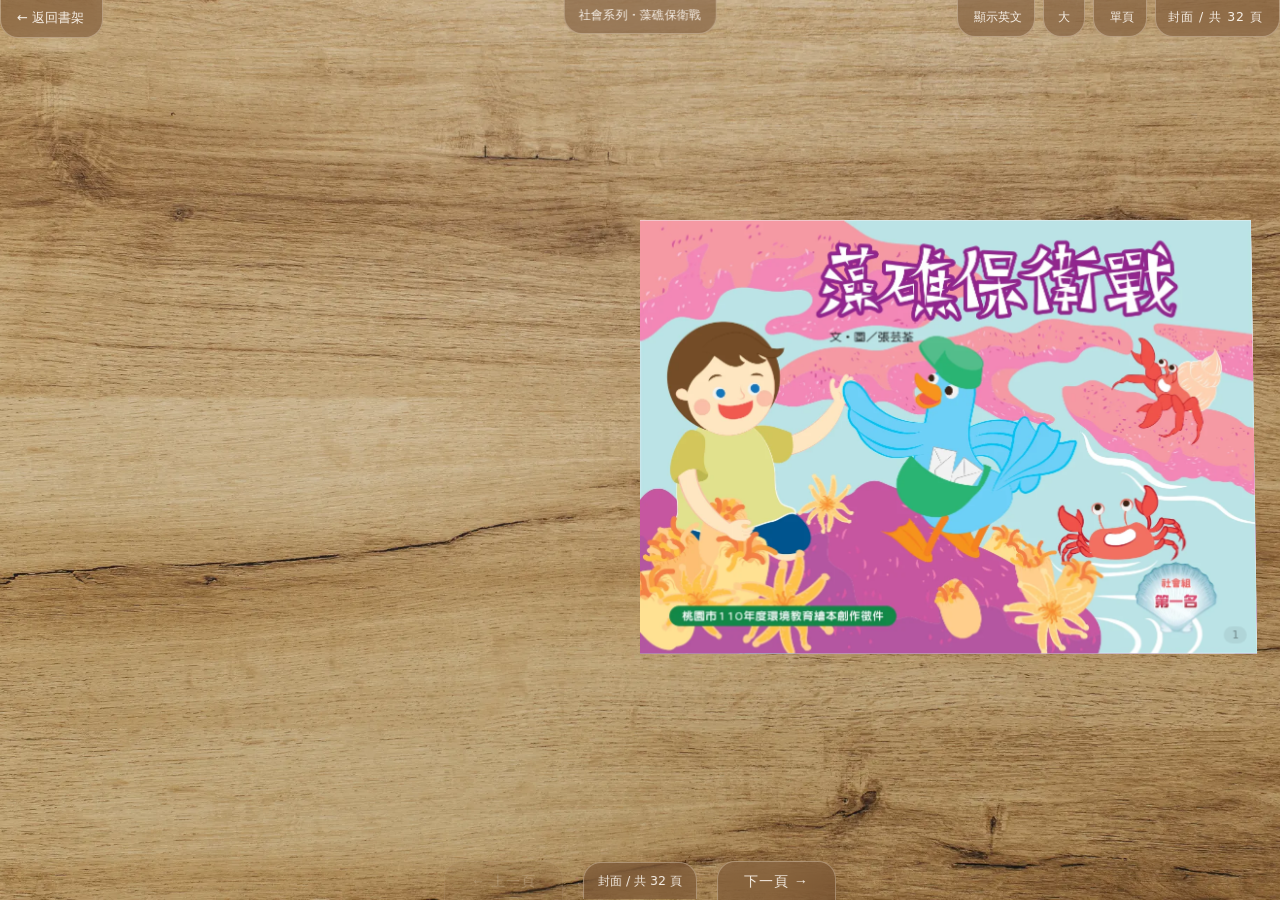
==== viewer.html @ c66f9f8e "Fix initial book cover stacking" ====
<!DOCTYPE html>
<html lang="zh-TW">
<head>
    <meta charset="UTF-8">
    <meta name="viewport" content="width=device-width, initial-scale=1.0">
    <title>電子繪本閱讀器</title>
    <style>
        * { margin: 0; padding: 0; box-sizing: border-box; }

        :root {
            --coffee-glass: rgba(112, 74, 45, 0.5);
            --coffee-glass-hover: rgba(112, 74, 45, 0.72);
            --coffee-glass-border: rgba(255, 244, 226, 0.34);
            --coffee-glass-text: rgba(255, 250, 243, 0.92);
        }

        body {
            background: url('bg_optimized.webp') center/cover fixed;
            min-height: 100vh;
            display: flex;
            flex-direction: column;
            align-items: center;
            justify-content: center;
            font-family: system-ui, -apple-system, BlinkMacSystemFont, 'Segoe UI', sans-serif;
            overflow: hidden;
            user-select: none;
        }

        /* ── Floating reader controls ── */
        #top-bar {
            position: fixed;
            top: 0; left: 0; right: 0;
            height: 0;
            z-index: 500;
            pointer-events: none;
        }
        #top-bar a {
            color: var(--coffee-glass-text);
            text-decoration: none;
            font-size: 0.82rem;
            display: flex; align-items: center; gap: 6px;
            position: absolute; top: 0; left: 0;
            padding: 9px 18px 10px 16px;
            border-radius: 0 0 18px 18px;
            border: 1px solid var(--coffee-glass-border); border-top: 0;
            background: var(--coffee-glass);
            backdrop-filter: blur(10px);
            transition: all 0.22s ease;
            pointer-events: auto;
        }
        #top-bar a:hover { background: var(--coffee-glass-hover); color: white; }
        #book-title {
            position: absolute; top: 0; left: 50%; transform: translateX(-50%);
            color: var(--coffee-glass-text); font-size: 0.78rem; letter-spacing: 0.02em;
            padding: 7px 14px 9px; border-radius: 0 0 18px 18px;
            border: 1px solid var(--coffee-glass-border); border-top: 0;
            background: var(--coffee-glass);
            backdrop-filter: blur(10px);
        }
        #page-indicator {
            color: var(--coffee-glass-text); font-size: 0.78rem; letter-spacing: 1px;
            min-width: 110px; text-align: center; padding: 9px 16px 10px 12px;
            border: 1px solid var(--coffee-glass-border); border-top: 0;
            border-radius: 0 0 18px 18px; background: var(--coffee-glass); backdrop-filter: blur(10px);
        }
        #reader-actions {
            position: absolute; top: 0; right: 0; display: flex; align-items: flex-start;
            gap: 8px; min-width: 110px; justify-content: flex-end; pointer-events: auto;
        }
        .top-action {
            display: none;
            color: var(--coffee-glass-text);
            background: var(--coffee-glass);
            border: 1px solid var(--coffee-glass-border); border-top: 0;
            border-radius: 0 0 18px 18px;
            padding: 9px 12px 10px 16px;
            font: inherit;
            font-size: 0.78rem;
            cursor: pointer;
            backdrop-filter: blur(10px);
            transition: background 0.2s ease, color 0.2s ease;
        }
        .top-action:hover { background: var(--coffee-glass-hover); color: white; }
        #reading-mode-toggle { display: inline-flex; align-items: center; gap: 5px; }
        #english-size-toggle { display: inline-block; min-width: 42px; text-align: center; padding: 9px 12px 10px; }
        #reading-mode-toggle:focus-visible, .top-action:focus-visible, .ctrl-btn:focus-visible { outline: 3px solid #fff; outline-offset: 2px; }

        /* ── Scene ── */
        #scene {
            position: fixed;
            top: 40px; bottom: 0;
            left: 0; right: 0;
            display: flex;
            align-items: center;
            justify-content: center;
            perspective: 3000px;
            perspective-origin: 50% 50%;
            touch-action: none;
        }
        /* Keep the book out of the reading layer, with only its transparent edge touching. */
        @media (min-width: 641px) {
            body.translation-side #scene { right: calc(min(420px, 42vw) - 72px); }
        }
        body.translation-bottom #scene { bottom: calc(min(40vh, 340px) + 72px); }

        /*
         * #book = the full spread container (2 × page width)
         * transform-style so children 3D-flip in correct context
         */
        #book {
            position: relative;
            transform-style: preserve-3d;
            /* slight tilt for depth feel */
            transform: rotateX(4deg);
            touch-action: none;
        }
        body.focus-mode #book { transform: rotateX(0deg); }
        body.focus-mode #scene { perspective: none; }
        body.focus-mode .face.back { display: none; }

        /*
         * Each .leaf sits on the RIGHT half of the book.
         * transform-origin: left center  →  spins around the spine.
         */
        .leaf {
            position: absolute;
            top: 0;
            transform-style: preserve-3d;
            transform-origin: left center;
            cursor: grab;
            will-change: transform;
        }
        .leaf:active { cursor: grabbing; }

        .face {
            position: absolute;
            top: 0; left: 0;
            width: 100%; height: 100%;
            backface-visibility: hidden;
            -webkit-backface-visibility: hidden;
            overflow: hidden;
            background: #fff;
        }
        .face.front { transform: rotateY(0deg); }
        .face.back  { transform: rotateY(180deg); }

        .face img {
            position: absolute;
            inset: 0;
            width: auto; height: auto;
            max-width: 100%; max-height: 100%;
            object-fit: contain;   /* show the full scan without changing its aspect ratio */
            object-position: center;
            display: block;
            pointer-events: none;
            background: #fff;
            margin: auto;
        }

        .page-english-box {
            position: absolute;
            z-index: 3;
            box-sizing: border-box;
            display: none;
            align-items: center;
            justify-content: center;
            overflow: auto;
            padding: clamp(6px, min(1vw, 1.2vh), 12px);
            border: 1px solid rgba(255, 244, 226, 0.24);
            border-radius: 10px;
            background: rgba(112, 74, 45, 0.5);
            color: #fffaf3;
            font-size: calc(clamp(12px, 1.12vw, 20px) * var(--english-text-scale, 1));
            line-height: 1.48;
            white-space: pre-line;
            overflow-wrap: anywhere;
            text-shadow: 0 1px 2px rgba(0,0,0,.35);
            scrollbar-width: thin;
            scrollbar-color: rgba(255,250,243,.35) transparent;
            pointer-events: auto;
        }
        body.page-english-open .page-english-box { display: flex; }
        body.legacy-translation-view .page-english-box { display: none !important; }
        .page-english-box::-webkit-scrollbar { width: 5px; }
        .page-english-box::-webkit-scrollbar-thumb { background: rgba(255,250,243,.3); border-radius: 8px; }
        body.strip-preview {
            --strip-preview-height: 0px;
            --strip-preview-bottom: 56px;
            --strip-preview-gap: 12px;
        }
        body.strip-preview #scene {
            top: var(--strip-preview-scene-top, 40px);
            bottom: var(--strip-preview-scene-bottom, calc(var(--strip-preview-height) + var(--strip-preview-bottom) + var(--strip-preview-gap)));
        }
        .page-english-strips {
            position: fixed;
            z-index: 450;
            left: 50%;
            bottom: var(--strip-preview-bottom, 56px);
            transform: translateX(-50%);
            width: min(90vw, 1224px);
            display: grid;
            grid-template-columns: minmax(0, 1fr) minmax(0, 1fr);
            gap: 10px;
            pointer-events: none;
            transform-origin: top center;
        }
        body.focus-mode .page-english-strips {
            width: min(90vw, 900px);
            grid-template-columns: minmax(0, 1fr);
        }
        body.focus-mode .page-english-strip {
            max-height: min(38vh, 360px);
            font-size: calc(clamp(17px, 1.45vw, 23px) * var(--english-text-scale, 1));
            line-height: 1.5;
        }
        .page-english-strip {
            position: relative;
            display: flex;
            align-items: flex-start;
            justify-content: flex-start;
            min-width: 0;
            box-sizing: border-box;
            max-height: min(32vh, 280px);
            padding: 10px 16px;
            border: 1px solid rgba(255, 244, 226, 0.24);
            border-radius: 14px;
            background: var(--coffee-glass);
            color: #fffaf3;
            font-size: calc(clamp(16px, 1.25vw, 20px) * var(--english-text-scale, 1));
            line-height: 1.42;
            text-align: left !important;
            justify-self: stretch;
            overflow-y: auto;
            /* The fixed strip container is pointer-transparent so the book
               remains interactive; opt the scrollable card back into hit testing. */
            pointer-events: auto;
            overflow-wrap: anywhere;
            text-shadow: 0 1px 2px rgba(0,0,0,.35);
            white-space: normal;
            scrollbar-width: thin;
            scrollbar-color: rgba(255,250,243,.32) transparent;
        }
        .page-english-strip-text {
            display: block;
            width: 100%;
            min-width: 0;
            text-align: left !important;
            text-align-last: left !important;
            white-space: normal;
        }
        .page-english-strip-text p {
            margin: 0;
            line-height: inherit;
            white-space: pre-line;
        }
        .page-english-strip-text .empty-paragraph {
            height: .71em;
            margin: 0;
            padding: 0;
            line-height: 0;
        }
        .page-english-strip.is-scrollable { padding-bottom: 34px; }
        .page-english-strip.is-scrollable::before {
            content: '';
            position: absolute;
            z-index: 1;
            left: 0;
            right: 0;
            bottom: 0;
            height: 42px;
            background: linear-gradient(to bottom, rgba(112,74,45,0), rgba(112,74,45,.86));
            pointer-events: none;
        }
        .page-english-strip.is-scrollable::after {
            content: '↓ Scroll';
            position: absolute;
            z-index: 2;
            right: 8px;
            bottom: 5px;
            padding: 2px 8px;
            border: 1px solid rgba(255,244,226,.2);
            border-radius: 999px;
            background: rgba(76,49,31,.74);
            color: rgba(255,250,243,.88);
            font-size: 11px;
            line-height: 1.35;
            letter-spacing: .02em;
            text-shadow: 0 1px 2px rgba(0,0,0,.4);
            pointer-events: none;
        }
        .page-english-strip::-webkit-scrollbar { width: 5px; }
        .page-english-strip::-webkit-scrollbar-thumb { background: rgba(255,250,243,.28); border-radius: 8px; }
        body:not(.strip-preview) .page-english-strips { display: none; }
        body.strip-preview:not(.page-english-open) .page-english-strips { display: none; }
        body.strip-page-open #hint { display: none; }
        body.strip-page-open .page-english-box { display: none !important; }
        body.strip-preview:not(.legacy-translation-view) .page-english-box { display: none !important; }
        body.strip-preview.strip-page-open .page-english-strips { top: var(--strip-preview-strip-top, auto); bottom: auto; }
        @media (max-width: 640px) {
            .page-english-box { padding: 8px; font-size: clamp(11px, 3.2vw, 16px); }
            body.strip-preview {
                --strip-preview-bottom: 54px;
                --strip-preview-gap: 12px;
            }
            body.strip-preview #controls { bottom: 20px; }
            body.strip-preview.strip-page-open .page-english-strips {
                transform: translateX(-50%) scale(var(--strip-preview-scale, 1));
            }
            .page-english-strips { width: 96vw; gap: 6px; }
            .page-english-strip { max-height: min(36vh, 300px); padding: 9px 10px; font-size: clamp(14px, 4vw, 16px); line-height: 1.38; }
            .page-english-strip-text .empty-paragraph { height: .69em; }
            .page-english-strip.is-scrollable { padding-bottom: 34px; }
            .page-english-strip.is-scrollable::after { right: 6px; bottom: 4px; }
        }

        /* Subtle spine-edge shadow only — no overlay gradients */
        .face.front::after,
        .face.back::after {
            content: '';
            position: absolute;
            top: 0; bottom: 0;
            width: 18px;
            pointer-events: none;
            opacity: 0;   /* hidden; only shown during flip via JS */
            transition: opacity 0.3s;
        }
        .face.front::after { left: 0;  background: linear-gradient(to right, rgba(0,0,0,0.18), transparent); }
        .face.back::after  { right: 0; background: linear-gradient(to left,  rgba(0,0,0,0.18), transparent); }

        /* Page number badge */
        .page-num {
            position: absolute;
            bottom: 10px;
            font-size: 0.7rem;
            color: rgba(0,0,0,0.35);
            font-family: monospace;
            padding: 2px 8px;
            border-radius: 20px;
            background: rgba(0,0,0,0.06);
            pointer-events: none;
        }
        .face.front .page-num { right: 10px; }
        .face.back  .page-num { left:  10px; }

        /* Left-side static background (already-flipped pages rest here) */
        /* No static left-bg needed anymore to avoid "page zero" glitch */

        /* ── Bottom Controls ── */
        #controls {
            position: fixed;
            bottom: 0; left: 50%; transform: translateX(-50%);
            height: auto;
            display: flex; align-items: center; justify-content: center; gap: 20px;
            z-index: 500;
        }
        .ctrl-btn {
            background: var(--coffee-glass);
            backdrop-filter: blur(10px);
            border: 1px solid var(--coffee-glass-border);
            color: var(--coffee-glass-text);
            padding: 10px 26px 9px;
            border-radius: 18px 18px 0 0;
            border-bottom: 0;
            font-size: 0.88rem;
            cursor: pointer;
            transition: background 0.22s ease, border-color 0.22s ease, color 0.22s ease;
            letter-spacing: 1px;
        }
        .ctrl-btn:hover:not(:disabled) {
            background: var(--coffee-glass-hover);
            border-color: rgba(255,244,226,0.48);
            transform: none;
        }
        .ctrl-btn:disabled { opacity: 0.22; cursor: not-allowed; }
        #spread-info {
            color: var(--coffee-glass-text); font-size: 0.78rem; min-width: 90px;
            text-align: center; padding: 10px 14px 9px;
            border: 1px solid var(--coffee-glass-border); border-bottom: 0;
            border-radius: 18px 18px 0 0; background: var(--coffee-glass); backdrop-filter: blur(10px);
        }

        /* ── Loading ── */
        #loading-screen {
            position: fixed; inset: 0;
            background: url('natural-wooden-background.jpg') center/cover;
            display: flex; flex-direction: column; align-items: center; justify-content: center;
            z-index: 9999;
            transition: opacity 0.5s ease;
        }
        .spinner {
            width: 40px; height: 40px;
            border: 3px solid rgba(255,255,255,0.08);
            border-top-color: rgba(120,160,255,0.8);
            border-radius: 50%;
            animation: spin 0.8s linear infinite;
        }
        @keyframes spin { to { transform: rotate(360deg); } }
        #loading-text { margin-top: 16px; color: rgba(255,255,255,0.7); font-size: 0.85rem; letter-spacing: 2px; }
        #loading-progress { margin-top: 8px; color: rgba(120,160,255,0.8); font-size: 0.75rem; font-family: monospace; }

        /* Hint */
        #hint {
            position: fixed; bottom: 80px; left: 50%; transform: translateX(-50%);
            color: rgba(255,255,255,0.28); font-size: 0.72rem; letter-spacing: 1px;
            pointer-events: none; white-space: nowrap;
            animation: fadeHint 5s ease forwards;
        }
        @keyframes fadeHint { 0%,60%{opacity:1} 100%{opacity:0} }

        /* English reading aid: a gradient reading layer over the artwork. */
        #translation-panel {
            position: fixed;
            top: 0; right: 0; bottom: 0;
            width: min(420px, 42vw);
            display: none;
            flex-direction: column;
            background: linear-gradient(to left, rgba(8,8,16,0.60) 0%, rgba(8,8,16,0.52) 70%, rgba(8,8,16,0) 100%);
            color: rgba(255,255,255,0.9);
            z-index: 400;
            overflow: hidden;
        }
        #translation-panel.is-open { display: flex; }
        #translation-close {
            appearance: none; border: 0; background: transparent; color: rgba(255,255,255,0.65);
            position: absolute; top: 10px; right: 12px; z-index: 1;
            font-size: 1.35rem; line-height: 1; cursor: pointer; padding: 2px 4px;
        }
        #translation-close:hover { color: white; }
        #translation-content {
            overflow-y: auto;
            padding: 17px 42px 17px 17px;
            font-size: 1.08rem;
            line-height: 1.72;
            white-space: pre-line;
            scrollbar-width: thin;
            scrollbar-color: rgba(255,255,255,0.32) transparent;
        }
        #translation-content { font-size: calc(1.08rem * var(--english-text-scale, 1)); }
        #translation-content::-webkit-scrollbar { width: 8px; }
        #translation-content::-webkit-scrollbar-track { background: transparent; }
        #translation-content::-webkit-scrollbar-thumb {
            background: rgba(255,255,255,0.28);
            border: 2px solid transparent;
            background-clip: padding-box;
            border-radius: 999px;
        }
        #translation-content::-webkit-scrollbar-thumb:hover { background: rgba(255,255,255,0.45); }
        #translation-content::-webkit-scrollbar-button { display: none; }
        body.translation-side #translation-panel {
            border: 0;
            border-radius: 0;
            box-shadow: none;
            background: linear-gradient(to left, rgba(8,8,16,0.60) 0%, rgba(8,8,16,0.52) 68%, rgba(8,8,16,0) 100%);
        }
        body.translation-side #translation-content {
            padding: 52px 42px 42px clamp(140px, 10vw, 220px);
        }
        body.translation-bottom #translation-panel {
            top: auto;
            right: 0;
            bottom: 0;
            left: 0;
            width: auto;
            height: calc(min(40vh, 340px) + 72px);
            background: linear-gradient(to top, rgba(8,8,16,0.60) 0%, rgba(8,8,16,0.52) 70%, rgba(8,8,16,0) 100%);
        }
        body.translation-bottom #translation-content {
            width: min(1080px, 88vw);
            align-self: center;
            padding: 28px 30px 92px;
        }
        #translation-content p + p { margin-top: 1.35rem; }
        #translation-content .empty { color: rgba(255,255,255,0.55); }
        @media (max-width: 640px) {
            #top-bar { top: 0; left: 0; right: 0; }
            #top-bar a { padding: 7px 10px; }
            #book-title { display: none; }
            #reader-actions { gap: 3px; }
            .top-action { padding: 7px 8px; font-size: .7rem; }
            #page-indicator { min-width: 0; padding: 7px 6px; font-size: .65rem; letter-spacing: 0; }
            #controls { bottom: 0; width: 100vw; gap: 5px; min-height: 46px; }
            .ctrl-btn {
                flex: 0 0 auto;
                white-space: nowrap;
                letter-spacing: 0;
                font-size: 0.74rem;
                padding: 8px 10px;
            }
            #spread-info {
                flex: 0 0 auto;
                min-width: 0;
                white-space: nowrap;
                font-size: 0.68rem;
                padding: 8px 6px;
            }
            #translation-panel { width: min(88vw, 420px); }
            body.translation-bottom #translation-panel { bottom: 0; width: auto; height: calc(min(42vh, 300px) + 64px); }
            body.translation-bottom #translation-content { width: 92vw; padding: 22px 20px 78px; }
            body.translation-side #translation-content { padding: 46px 32px 28px 72px; }
            body.translation-side #scene { right: calc(min(88vw, 420px) - 50px); }
            body.translation-bottom #scene { bottom: calc(min(42vh, 300px) + 64px); }
        }
    </style>
</head>
<body>

<div id="loading-screen">
    <div class="spinner"></div>
    <div id="loading-text">正在準備繪本內容...</div>
    <div id="loading-progress">0%</div>
</div>

<div id="top-bar">
    <a href="index.html">&#8592; 返回書架</a>
    <span id="book-title">電子繪本</span>
    <div id="reader-actions">
        <button class="top-action" id="translation-toggle" type="button" aria-expanded="false">English text</button>
        <button class="top-action" id="english-size-toggle" type="button" aria-label="English text size">大</button>
        <button class="top-action" id="reading-mode-toggle" type="button" aria-pressed="false">Single page</button>
        <span id="page-indicator">—</span>
    </div>
</div>

<div id="scene">
    <div id="book">
        <!-- Leaves are stacked here -->
    </div>
</div>

<div id="hint">點擊或拖曳書頁翻頁・← → 鍵盤也可以</div>

<aside id="translation-panel" aria-label="English translation" aria-live="polite">
    <button id="translation-close" type="button" aria-label="Close English translation">×</button>
    <div id="translation-content"></div>
</aside>

<div id="controls">
    <button class="ctrl-btn" id="btn-prev">&#8592; 上一頁</button>
    <span id="spread-info">— / —</span>
    <button class="ctrl-btn" id="btn-next">下一頁 &#8594;</button>
</div>

<script src="translations.js?v=20261115-reader-refresh"></script>
<script>
(async () => {
    // ── Params & Localization ──
    const params  = new URLSearchParams(location.search);
    const bookKey = params.get('book') || 'zaojiao';
    const legacyPanelEnabled = params.get('legacy') === '1';
    document.body.classList.toggle('legacy-translation-view', legacyPanelEnabled);
    const LANGUAGE_PREFERENCE_KEY = 'onlinebook.language';
    const READING_MODE_KEY = 'onlinebook.readingMode';
    const ENGLISH_TEXT_SIZE_KEY = 'onlinebook.englishTextSize';
    const englishSizeLevels = [{ label: '大', scale: 1.18 }, { label: '中', scale: 1 }, { label: '小', scale: 0.84 }];
    let englishTextSizeIndex = 0;
    try {
        const savedSize = Number.parseInt(localStorage.getItem(ENGLISH_TEXT_SIZE_KEY), 10);
        if (Number.isInteger(savedSize) && savedSize >= 0 && savedSize < englishSizeLevels.length) englishTextSizeIndex = savedSize;
    } catch (_) { /* Keep the default size when storage is unavailable. */ }
    const englishSizeToggle = document.getElementById('english-size-toggle');
    function applyEnglishTextSize() {
        const size = englishSizeLevels[englishTextSizeIndex];
        document.body.style.setProperty('--english-text-scale', String(size.scale));
        englishSizeToggle.textContent = size.label;
        const localizedSize = lang === 'en' ? ['Large', 'Medium', 'Small'][englishTextSizeIndex] : size.label;
        englishSizeToggle.setAttribute('aria-label', lang === 'en' ? `English text size: ${localizedSize}` : `英文文字大小：${localizedSize}`);
        englishSizeToggle.title = englishSizeToggle.getAttribute('aria-label');
    }
    englishSizeToggle.addEventListener('click', () => {
        englishTextSizeIndex = (englishTextSizeIndex + 1) % englishSizeLevels.length;
        applyEnglishTextSize();
        try { localStorage.setItem(ENGLISH_TEXT_SIZE_KEY, String(englishTextSizeIndex)); } catch (_) { /* Preference is optional. */ }
    });
    let readingMode = params.get('mode') === 'focus' ? 'focus'
        : params.get('mode') === 'spread' ? 'spread'
            : (localStorage.getItem(READING_MODE_KEY) === 'focus' ? 'focus' : 'spread');
    document.body.classList.toggle('focus-mode', readingMode === 'focus');
    let savedLanguage = null;
    try { savedLanguage = localStorage.getItem(LANGUAGE_PREFERENCE_KEY); } catch (_) { /* Keep the default below. */ }
    // A language in the link is an intentional choice; otherwise restore the last choice.
    const lang = params.get('lang') || savedLanguage || 'zh-TW';
    applyEnglishTextSize();
    try { localStorage.setItem(LANGUAGE_PREFERENCE_KEY, lang); } catch (_) { /* Storage may be unavailable in private mode. */ }
    const readingModeToggle = document.getElementById('reading-mode-toggle');
    let hasPageEnglishStrips = false;
    document.body.classList.toggle('strip-preview', hasPageEnglishStrips);

    const i18n = {
        'zh-TW': {
            titles: { zaojiao: '社會系列・藻礁保衛戰', shigo: '親子系列・海客石滬', zaojiao_story: '桃園戶海系列・藻礁繪本', penghu_shihu: '桃園戶海系列・石滬爺爺說故事', nautilus: '桃園戶海系列・活化石的心聲—鸚鵡螺', chequbei: '桃園戶海系列・守護海中玫瑰—硨磲貝' },
            loading: '正在準備繪本內容...',
            prev: '← 上一頁',
            next: '下一頁 →',
            back: '← 返回書架',
            hint: '點擊或拖曳書頁翻頁・← → 鍵盤也可以',
            showEnglish: '顯示英文',
            hideEnglish: '收合英文',
            englishPanelLabel: '英文翻譯',
            closeEnglish: '關閉英文翻譯'
        },
        'en': {
            titles: { zaojiao: 'Social Series: Algal Reef Defense', shigo: 'Parenting Series: Shigo Stone Weir', zaojiao_story: 'Taoyuan Coastal Series: Algal Reef Picture Book', penghu_shihu: 'Taoyuan Coastal Series: Grandpa Stone Weir Tells a Story', nautilus: 'Taoyuan Coastal Series: Voice of a Living Fossil: The Nautilus', chequbei: 'Taoyuan Coastal Series: Guardians of the Sea Rose: Giant Clam' },
            loading: 'Preparing book content...',
            prev: '← Prev',
            next: 'Next →',
            back: '← Library',
            hint: 'Click or drag to flip • Arrow keys supported',
            showEnglish: 'Show English',
            hideEnglish: 'Collapse English',
            englishPanelLabel: 'English translation',
            closeEnglish: 'Close English translation'
        }
    };

    const t = i18n[lang] || i18n['zh-TW'];
    function updateReadingModeToggle() {
        const focus = readingMode === 'focus';
        readingModeToggle.setAttribute('aria-pressed', String(focus));
        readingModeToggle.setAttribute('aria-label', focus
            ? (lang === 'en' ? 'Switch to double-page spread' : '切換為雙頁跨頁模式')
            : (lang === 'en' ? 'Switch to single-page focus mode' : '切換為單頁專注模式'));
        readingModeToggle.textContent = focus ? (lang === 'en' ? 'Double page' : '雙頁') : (lang === 'en' ? 'Single page' : '單頁');
    }
    updateReadingModeToggle();
    document.getElementById('book-title').textContent = t.titles[bookKey] || 'E-Book';
    document.title = (t.titles[bookKey] || 'E-Book') + ' | Reader';
    document.getElementById('loading-text').textContent = t.loading;
    document.getElementById('btn-prev').textContent = t.prev;
    document.getElementById('btn-next').textContent = t.next;
    document.querySelector('#top-bar a').textContent = t.back;
    document.getElementById('hint').textContent = t.hint;
    document.getElementById('translation-panel').setAttribute('aria-label', t.englishPanelLabel);
    document.getElementById('translation-close').setAttribute('aria-label', t.closeEnglish);

    // ── English translation panel ──
    let translationEntries = [...((window.bookTranslations && window.bookTranslations[bookKey]) || [])];
    let placementPages = [];
    // Both supplied translations start after four cover / front-matter scans.
    const translationPageOffset = bookKey === 'zaojiao' ? 4 : bookKey === 'penghu_shihu' ? 3 : 0;
    try {
        const response = await fetch('text-placement-zones.json?v=20261115-coffee-overlays');
        if (response.ok) {
            const placementData = await response.json();
            placementPages = placementData.books?.[bookKey]?.pages || [];
            hasPageEnglishStrips = placementPages.some((page) => typeof page.bottomStripText === 'string' && page.bottomStripText.trim());
            document.body.classList.toggle('strip-preview', hasPageEnglishStrips && !legacyPanelEnabled);
            const placementEntries = placementPages
                .filter((page) => page.englishTranslation && page.translationScope?.granularity === 'reader-pages')
                .map((page) => ({
                    readerStart: page.translationScope.startPage ?? page.page,
                    readerEnd: page.translationScope.endPage ?? page.page,
                    text: page.englishTranslation
                }));
            const isCoveredByExistingText = (candidate) => translationEntries.some((entry) => {
                const start = entry.readerStart ?? entry.start + translationPageOffset;
                const end = entry.readerEnd ?? entry.end + translationPageOffset;
                return start <= candidate.readerEnd && end >= candidate.readerStart;
            });
            translationEntries.push(...placementEntries.filter((entry) => !isCoveredByExistingText(entry)));
        }
    } catch (error) {
        console.warn(`Could not load supplemental page translations for ${bookKey}.`, error);
    }
    const translationToggle = document.getElementById('translation-toggle');
    const translationPanel = document.getElementById('translation-panel');
    const translationContent = document.getElementById('translation-content');
    let translationPlacement = 'side';
    let englishOpen = lang === 'en';

    function resolveTranslationPlacement(firstPage, visiblePages = []) {
        const ratio = firstPage?.height && firstPage?.width
            ? firstPage.height / firstPage.width
            : 1.414;
        const activeText = translationEntries
            .filter((entry) => {
                const start = entry.readerStart ?? entry.start + translationPageOffset;
                const end = entry.readerEnd ?? entry.end + translationPageOffset;
                return visiblePages.some((page) => start <= page && end >= page);
            })
            .map((entry) => entry.text)
            .join(' ');
        const isLongAppendix = bookKey === 'penghu_shihu'
            && visiblePages.some((page) => page >= 37 && page <= 48)
            && activeText.length > 500;
        return ratio < 1 || isLongAppendix ? 'bottom' : 'side';
    }

    function updateTranslationToggleLabel(isOpen) {
        translationToggle.textContent = isOpen ? t.hideEnglish : t.showEnglish;
    }

    function pageTranslation(pageNumber) {
        return placementPages.find((page) => {
            return page.page === pageNumber && page.zones?.length && page.englishTranslation;
        });
    }

    function appendPageEnglishBox(face, pageNumber) {
        const page = pageTranslation(pageNumber);
        if (!page) return;
        for (const zone of page.zones) {
            const points = zone.polygon;
            if (!Array.isArray(points) || points.length < 4) continue;
            const xs = points.map(([x]) => x);
            const ys = points.map(([, y]) => y);
            const left = Math.min(...xs), top = Math.min(...ys);
            const width = Math.max(...xs) - left, height = Math.max(...ys) - top;
            if (width <= 0 || height <= 0) continue;
            const box = document.createElement('div');
            box.className = 'page-english-box';
            box.dataset.page = String(pageNumber);
            const zoneText = zone.englishText || (page.zones.length === 1 ? page.englishTranslation : '');
            if (!zoneText) continue;
            box.textContent = zoneText;
            box.setAttribute('lang', 'en');
            box.setAttribute('aria-label', `English translation for page ${pageNumber}`);
            box.style.left = `${left}%`;
            box.style.top = `${top}%`;
            box.style.width = `${width}%`;
            box.style.height = `${height}%`;
            box.style.clipPath = `polygon(${points.map(([x, y]) => `${((x - left) / width) * 100}% ${((y - top) / height) * 100}%`).join(', ')})`;
            face.append(box);
        }
    }

    function renderPageEnglishStrips() {
        if (!hasPageEnglishStrips) return;
        const strips = document.createElement('div');
        strips.id = 'page-english-strips';
        strips.className = 'page-english-strips';
        document.body.append(strips);
        // Trackpad wheels may target the transparent overlay rather than its
        // scrollable child. Route deltas by pointer position so they scroll the
        // strip instead of falling through to the book's wheel-to-zoom handler.
        document.addEventListener('wheel', (event) => {
            const strip = [...strips.querySelectorAll('.page-english-strip')].find((item) => {
                const rect = item.getBoundingClientRect();
                return event.clientX >= rect.left && event.clientX <= rect.right
                    && event.clientY >= rect.top && event.clientY <= rect.bottom;
            });
            if (!strip || strip.scrollHeight <= strip.clientHeight + 1) return;
            event.preventDefault();
            event.stopPropagation();
            strip.scrollTop += event.deltaY;
        }, { capture: true, passive: false });
        updatePageEnglishStrips();
    }

    let stripCueObserver = null;
    let stripLayoutRebuildQueued = false;
    function updatePageEnglishStrips() {
        if (!hasPageEnglishStrips || legacyPanelEnabled) return;
        const strips = document.getElementById('page-english-strips');
        if (!strips) return;
        stripCueObserver?.disconnect();
        stripCueObserver = null;
        strips.replaceChildren();
        if (!englishOpen) {
            document.body.classList.remove('strip-page-open');
            const previousHeight = Number.parseFloat(getComputedStyle(document.body).getPropertyValue('--strip-preview-height')) || 0;
            document.body.style.setProperty('--strip-preview-height', '0px');
            document.body.style.removeProperty('--strip-preview-scene-top');
            document.body.style.removeProperty('--strip-preview-scene-bottom');
            document.body.style.removeProperty('--strip-preview-strip-top');
            document.body.style.removeProperty('--strip-preview-page-height');
            document.body.style.setProperty('--strip-preview-scale', '1');
            if (previousHeight > 1) requestAnimationFrame(rebuildBookForAvailableSpace);
            return;
        }
        const [firstPage, lastPage] = visiblePrintedPages();
        const hasVisibleStrip = [...new Set([firstPage, lastPage])].some((pageNumber) => {
            const page = placementPages.find((item) => item.page === pageNumber);
            return typeof page?.bottomStripText === 'string' && page.bottomStripText.trim();
        });
        document.body.classList.toggle('strip-page-open', hasVisibleStrip);
        if (!hasVisibleStrip || !englishOpen) {
            const previousHeight = Number.parseFloat(getComputedStyle(document.body).getPropertyValue('--strip-preview-height')) || 0;
            document.body.style.setProperty('--strip-preview-height', '0px');
            document.body.style.removeProperty('--strip-preview-scene-top');
            document.body.style.removeProperty('--strip-preview-scene-bottom');
            document.body.style.removeProperty('--strip-preview-strip-top');
            document.body.style.removeProperty('--strip-preview-page-height');
            document.body.style.setProperty('--strip-preview-scale', '1');
            if (previousHeight > 1) requestAnimationFrame(rebuildBookForAvailableSpace);
            return;
        }
        for (const pageNumber of new Set([firstPage, lastPage])) {
            if (pageNumber < 1) continue;
            const page = placementPages.find((item) => item.page === pageNumber);
            const pageText = typeof page?.bottomStripText === 'string' ? page.bottomStripText.trim() : '';
            if (!pageText) continue;
            const strip = document.createElement('div');
            strip.className = 'page-english-strip';
            strip.dataset.page = String(pageNumber);
            strip.dataset.englishText = pageText;
            strip.style.gridColumn = readingMode === 'focus' ? '1' : (pageNumber % 2 === 0 ? '1' : '2');
            const stripText = document.createElement('div');
            stripText.className = 'page-english-strip-text';
            const paragraphs = pageText.split(/\n\s*\n/);
            paragraphs.forEach((paragraph, index) => {
                const paragraphElement = document.createElement('p');
                paragraphElement.textContent = paragraph;
                stripText.append(paragraphElement);
                if (index < paragraphs.length - 1) {
                    const blankParagraph = document.createElement('p');
                    blankParagraph.className = 'empty-paragraph';
                    blankParagraph.setAttribute('aria-hidden', 'true');
                    stripText.append(blankParagraph);
                }
            });
            strip.append(stripText);
            strip.setAttribute('lang', 'en');
            strip.setAttribute('aria-label', `English translation for page ${pageNumber}`);
            strips.append(strip);
        }
        const syncStripScrollCues = () => strips.querySelectorAll('.page-english-strip').forEach((strip) => {
            strip.classList.toggle('is-scrollable', strip.scrollHeight > strip.clientHeight + 1);
        });
        if ('ResizeObserver' in window) {
            stripCueObserver = new ResizeObserver(() => requestAnimationFrame(syncStripScrollCues));
            strips.querySelectorAll('.page-english-strip').forEach((strip) => stripCueObserver.observe(strip));
        }
        setTimeout(syncStripScrollCues, 140);
        {
            const previousHeight = Number.parseFloat(getComputedStyle(document.body).getPropertyValue('--strip-preview-height')) || 0;
            strips.querySelectorAll('.page-english-strip').forEach((strip) => {
                strip.classList.toggle('is-scrollable', strip.scrollHeight > strip.clientHeight + 1);
            });
            let measuredHeight;
            let mobileLayoutChanged = false;
            if (window.matchMedia('(max-width: 640px)').matches) {
                mobileLayoutChanged = positionMobileStripComposition(strips);
                measuredHeight = Math.ceil(strips.getBoundingClientRect().height);
            } else {
                mobileLayoutChanged = positionDesktopStripComposition(strips);
                measuredHeight = Math.ceil(strips.getBoundingClientRect().height);
            }
            document.body.style.setProperty('--strip-preview-height', `${measuredHeight}px`);
            if ((mobileLayoutChanged || Math.abs(measuredHeight - previousHeight) > 1) && !stripLayoutRebuildQueued) {
                stripLayoutRebuildQueued = true;
                requestAnimationFrame(() => {
                    rebuildBookForAvailableSpace();
                    stripLayoutRebuildQueued = false;
                });
            }
            requestAnimationFrame(syncStripScrollCues);
        }
    }

    function positionDesktopStripComposition(strips) {
        const bodyStyle = document.body.style;
        const scene = document.getElementById('scene');
        const controlsRect = document.getElementById('controls').getBoundingClientRect();
        const safeTop = 48;
        const safeBottom = controlsRect.top - 16;
        const safeHeight = Math.max(0, safeBottom - safeTop);
        const gap = 27;
        const renderedBookHeight = document.getElementById('book').getBoundingClientRect().height;
        const naturalPageHeight = renderedBookHeight > 1
            ? renderedBookHeight
            : scene.clientWidth * 0.96 * PAGE_RATIO / 2;
        const naturalStripHeight = strips.offsetHeight;
        const pageHeight = Math.min(naturalPageHeight, Math.max(1, safeHeight - gap - naturalStripHeight));
        const groupHeight = pageHeight + gap + naturalStripHeight;
        const pageTop = safeTop + Math.max(0, (safeHeight - groupHeight) / 2);
        const pageBottom = pageTop + pageHeight;
        const sceneHeight = pageHeight / 0.94;
        const letterbox = (sceneHeight - pageHeight) / 2;
        const next = {
            '--strip-preview-scene-top': `${pageTop - letterbox}px`,
            '--strip-preview-scene-bottom': `${window.innerHeight - pageBottom - letterbox}px`,
            '--strip-preview-strip-top': `${pageBottom + gap}px`,
            '--strip-preview-page-height': `${pageHeight}px`,
            '--strip-preview-scale': '1',
        };
        let changed = false;
        for (const [property, value] of Object.entries(next)) {
            if (bodyStyle.getPropertyValue(property).trim() !== value) changed = true;
            bodyStyle.setProperty(property, value);
        }
        return changed || Math.abs(pageHeight - naturalPageHeight) > 1;
    }

    function positionMobileStripComposition(strips) {
        const bodyStyle = document.body.style;
        const scene = document.getElementById('scene');
        const controls = document.getElementById('controls');
        const controlsRect = controls.getBoundingClientRect();
        const safeTop = 48;
        const controlsGap = 12;
        const safeBottom = controlsRect.top - controlsGap;
        const safeHeight = Math.max(0, safeBottom - safeTop);
        const gap = 12;
        const naturalStripHeight = strips.offsetHeight;
        const naturalPageHeight = scene.clientWidth * 0.94 * PAGE_RATIO / (readingMode === 'focus' ? 1 : 2);
        const compositionHeight = naturalPageHeight + gap + naturalStripHeight;
        const scale = Math.min(1, Math.max(0.05, (safeHeight - gap) / Math.max(1, compositionHeight)));
        const pageHeight = naturalPageHeight * scale;
        const renderedStripHeight = naturalStripHeight * scale;
        const groupHeight = pageHeight + gap + renderedStripHeight;
        const slack = Math.max(0, (safeHeight - groupHeight) / 2);
        const pageTop = safeTop + slack;
        const pageBottom = pageTop + pageHeight;
        const stripTop = pageBottom + gap;
        const sceneHeight = pageHeight / 0.94;
        const sceneLetterbox = (sceneHeight - pageHeight) / 2;
        const next = {
            '--strip-preview-scene-top': `${pageTop - sceneLetterbox}px`,
            '--strip-preview-scene-bottom': `${window.innerHeight - pageBottom - sceneLetterbox}px`,
            '--strip-preview-strip-top': `${stripTop}px`,
            '--strip-preview-page-height': `${pageHeight}px`,
            '--strip-preview-scale': String(scale),
        };
        let changed = false;
        for (const [property, value] of Object.entries(next)) {
            const current = bodyStyle.getPropertyValue(property).trim();
            if (current !== value) changed = true;
            bodyStyle.setProperty(property, value);
        }
        return changed;
    }

    function fitPageEnglishBoxes() {
        const minimumFontSize = window.matchMedia('(max-width: 640px)').matches ? 11 : 12;
        book.querySelectorAll('.page-english-box').forEach((box) => {
            box.style.display = 'flex';
            const preferredSize = parseFloat(getComputedStyle(box).fontSize);
            let size = preferredSize;
            while (size > minimumFontSize
                && (box.scrollWidth > box.clientWidth + 1 || box.scrollHeight > box.clientHeight + 1)) {
                size = Math.max(minimumFontSize, size - 0.5);
                box.style.fontSize = `${size}px`;
            }
            box.style.display = '';
        });
    }

    function visiblePrintedPages() {
        const flipped = leaves.filter(l => l.angle === -180).length;
        if (readingMode === 'focus') {
            const page = Math.min(flipped + 1, TOTAL_PAGES);
            return [page, page];
        }
        // The first sheet's front (page 1) is the only printed face visible on
        // the cover; page 2 is on its inward-facing back until the sheet flips.
        if (flipped === 0) return [1, 1];
        return [Math.min(flipped * 2, TOTAL_PAGES), Math.min(flipped * 2 + 1, TOTAL_PAGES)];
    }

    function updateTranslation() {
        const [first, last] = visiblePrintedPages();
        const activeEntries = translationEntries.filter((entry) => {
            const entryStart = entry.readerStart ?? entry.start + translationPageOffset;
            const entryEnd = entry.readerEnd ?? entry.end + translationPageOffset;
            return entryStart <= last && entryEnd >= first;
        });
        const shouldShowFallbackPanel = legacyPanelEnabled && englishOpen && activeEntries.length > 0;
        const panelWasOpen = translationPanel.classList.contains('is-open');
        translationPanel.classList.toggle('is-open', shouldShowFallbackPanel);
        document.body.classList.toggle('translation-open', shouldShowFallbackPanel);

        const nextPlacement = resolveTranslationPlacement(firstPage, [first, last]);
        if (shouldShowFallbackPanel && nextPlacement !== translationPlacement) {
            translationPlacement = nextPlacement;
            document.body.classList.toggle('translation-side', translationPlacement === 'side');
            document.body.classList.toggle('translation-bottom', translationPlacement === 'bottom');
            requestAnimationFrame(rebuildBookForAvailableSpace);
        }
        if (!shouldShowFallbackPanel) {
            document.body.classList.remove('translation-side', 'translation-bottom');
        }
        translationContent.replaceChildren();

        if (!shouldShowFallbackPanel || !activeEntries.length) {
            if (panelWasOpen) requestAnimationFrame(rebuildBookForAvailableSpace);
            return;
        }

        activeEntries.forEach((entry) => {
            const text = document.createElement('p');
            text.textContent = entry.text;
            translationContent.append(text);
        });
    }

    function setTranslationOpen(isOpen) {
        englishOpen = isOpen;
        document.body.classList.toggle('page-english-open', isOpen);
        translationToggle.setAttribute('aria-expanded', String(isOpen));
        updateTranslationToggleLabel(isOpen);
        updateTranslation();
        updatePageEnglishStrips();
    }

    if (translationEntries.length || hasPageEnglishStrips) {
        translationToggle.style.display = 'inline-block';
        translationToggle.addEventListener('click', () => {
            setTranslationOpen(!englishOpen);
        });
        document.getElementById('translation-close').addEventListener('click', () => {
            setTranslationOpen(false);
        });
        const openByDefault = lang === 'en';
        englishOpen = openByDefault;
        document.body.classList.toggle('page-english-open', openByDefault);
        translationToggle.setAttribute('aria-expanded', String(openByDefault));
        updateTranslationToggleLabel(openByDefault);
    }

    // ── Load JSON ──
    let pagesData = [];
    try {
        const res = await fetch(`book_${bookKey}_${lang}.json?v=${Date.now()}`);
        if (!res.ok) throw new Error(res.status);
        pagesData = await res.json();
    } catch(e) {
        document.getElementById('loading-text').textContent = (lang === 'en') ? 'Failed to load book data' : '無法載入繪本資料';
        console.error(e);
        return;
    }

    // ── Compute page aspect ratio from JSON data ──
    const firstPage = pagesData[0];
    const PAGE_RATIO = (firstPage && firstPage.width && firstPage.height)
        ? (firstPage.height / firstPage.width)
        : 1.414;

    console.log("Detecting Book Ratio:", PAGE_RATIO, "isLandscape:", PAGE_RATIO < 1);

    // Portrait pages read best with a side column; a landscape spread keeps its width and uses a lower panel.
    // At this point page leaves have not been built yet; use the initial spread directly.
    translationPlacement = resolveTranslationPlacement(firstPage, [1, Math.min(2, pagesData.length)]);

    const TOTAL_PAGES  = pagesData.length;
    // Bump this whenever page image assets are regenerated so visitors do not see stale scans.
    const IMAGE_VERSION = '20261119-chequbei-v1';
    const imageUrl = (page) => `${page.image}?v=${IMAGE_VERSION}`;
    const TOTAL_LEAVES = Math.ceil(TOTAL_PAGES / 2);
    // This book has no back cover after its final spread, so do not expose a blank page.
    const MAX_FLIPPED_LEAVES = bookKey === 'zaojiao_story' ? TOTAL_LEAVES - 1 : TOTAL_LEAVES;

    // ── Compute book size ──
    // Each page is portrait. Two pages side-by-side = landscape spread.
    // We fit the spread into the available viewport area.
    function getSize() {
        const sceneRect = document.getElementById('scene').getBoundingClientRect();
        const availW = sceneRect.width;
        const availH = sceneRect.height;

        if (readingMode === 'focus') {
            const leafH = Math.floor(Math.min(availH * 0.94, availW * 0.94 * PAGE_RATIO));
            const leafW = Math.floor(leafH / PAGE_RATIO);
            return { leafW, leafH, spreadW: leafW, spreadH: leafH };
        }

        if (hasPageEnglishStrips && document.body.classList.contains('strip-page-open')) {
            const previewPageHeight = Number.parseFloat(document.body.style.getPropertyValue('--strip-preview-page-height'));
            if (previewPageHeight > 0) {
                const leafH = Math.floor(previewPageHeight);
                const leafW = Math.floor(leafH / PAGE_RATIO);
                return { leafW, leafH, spreadW: leafW * 2, spreadH: leafH };
            }
        }

        // Spread is 2 pages wide
        // Spread W / Spread H = 2 / PAGE_RATIO
        const spreadRatio = 2 / PAGE_RATIO;

        let spreadW, spreadH;
        if (availW / availH > spreadRatio) {
            // Height-constrained
            spreadH = availH * 0.94;
            spreadW = spreadH * spreadRatio;
        } else {
            // Width-constrained
            spreadW = availW * 0.96;
            spreadH = spreadW / spreadRatio;
        }
        const leafW = Math.floor(spreadW / 2);
        const leafH = Math.floor(spreadH);
        return { leafW, leafH, spreadW: leafW * 2, spreadH: leafH };
    }

    // ── State ──
    const book    = document.getElementById('book');
    const leftBg  = document.getElementById('left-bg');
    const leaves  = [];
    let isDragging = false, currentDragLeaf = null, dragPointerId = null;
    let startX = 0, lastX = 0, startAngle = 0;
    let bookRect = {};
    let zoomScale = 1, panX = 0, panY = 0;
    const activeTouchPointers = new Map();
    let isPinching = false, pinchStartDistance = 0, pinchStartScale = 1;
    let pinchStartMidpoint = null, pinchStartPan = null, gestureConsumed = false;

    function clampPan() {
        const sceneRect = document.getElementById('scene').getBoundingClientRect();
        const maxX = Math.max(0, (book.offsetWidth * zoomScale - sceneRect.width) / 2 + 24);
        const maxY = Math.max(0, (book.offsetHeight * zoomScale - sceneRect.height) / 2 + 24);
        panX = Math.max(-maxX, Math.min(maxX, panX));
        panY = Math.max(-maxY, Math.min(maxY, panY));
    }

    function applyBookViewport() {
        clampPan();
        book.style.transform = `translate3d(${panX}px, ${panY}px, 0) scale(${zoomScale}) rotateX(${readingMode === 'focus' ? 0 : 4}deg)`;
    }

    function touchPoints() {
        return [...activeTouchPointers.values()];
    }

    function distanceBetween(a, b) {
        return Math.hypot(a.x - b.x, a.y - b.y);
    }

    function midpointBetween(a, b) {
        return { x: (a.x + b.x) / 2, y: (a.y + b.y) / 2 };
    }

    function cancelPageDrag() {
        if (!isDragging || !currentDragLeaf) return;
        currentDragLeaf.el.style.transition = '';
        setTransform(currentDragLeaf, startAngle);
        isDragging = false;
        currentDragLeaf = null;
        dragPointerId = null;
    }

    function beginPinchGesture() {
        const [first, second] = touchPoints();
        if (!first || !second) return;
        cancelPageDrag();
        isPinching = true;
        gestureConsumed = true;
        pinchStartDistance = distanceBetween(first, second);
        pinchStartScale = zoomScale;
        pinchStartMidpoint = midpointBetween(first, second);
        pinchStartPan = { x: panX, y: panY };
    }

    // ── Build ──
    function buildBook() {
        const { leafW, leafH, spreadW, spreadH } = getSize();

        // Book container = full spread
        book.style.width  = spreadW + 'px';
        book.style.height = spreadH + 'px';

        // Remove old leaves from DOM
        book.querySelectorAll('.leaf').forEach(el => el.remove());
        leaves.length = 0;

        const leafCount = readingMode === 'focus' ? TOTAL_PAGES : TOTAL_LEAVES;
        for (let i = 0; i < leafCount; i++) {
            const leaf = document.createElement('div');
            leaf.className = 'leaf';
            leaf.dataset.index = i;
            leaf.style.width  = leafW + 'px';
            leaf.style.height = leafH + 'px';
            // Leaves sit on the RIGHT half (spine = left edge of leaf = center of book)
            leaf.style.left = (readingMode === 'focus' ? 0 : leafW) + 'px';
            leaf.style.top  = '0px';

            const frontPage = pagesData[readingMode === 'focus' ? i : i * 2];
            const backPage  = readingMode === 'focus' ? null : pagesData[i * 2 + 1];
            const frontPageNumber = readingMode === 'focus' ? i + 1 : i * 2 + 1;
            const backPageNumber = i * 2 + 2;

            const frontImg = frontPage
                ? `<img src="${imageUrl(frontPage)}" loading="${i < 3 ? 'eager' : 'lazy'}" alt="第${frontPageNumber}頁">`
                : '<img style="background:#fff;">';
            const backImg = backPage
                ? `<img src="${imageUrl(backPage)}"  loading="${i < 3 ? 'eager' : 'lazy'}" alt="第${backPageNumber}頁">`
                : '<img style="background:#fff;">';

            leaf.innerHTML = `
                <div class="face front">
                    ${frontImg}
                    <span class="page-num">${frontPageNumber}</span>
                </div>
                <div class="face back">
                    ${backImg}
                    ${backPage ? `<span class="page-num">${backPageNumber}</span>` : ''}
                </div>
            `;

            const frontFace = leaf.querySelector('.face.front');
            const backFace = leaf.querySelector('.face.back');
            appendPageEnglishBox(frontFace, frontPageNumber);
            if (backPage) appendPageEnglishBox(backFace, backPageNumber);

            book.appendChild(leaf);
            const obj = { el: leaf, index: i, angle: 0, w: leafW };
            leaves.push(obj);
        }

        // Assign the initial stack only after every leaf exists so the cover
        // uses the final leaf count and stays above the later pages on first paint.
        leaves.forEach(obj => setTransform(obj, 0));

        fitPageEnglishBoxes();
        updateUI();
        bookRect = book.getBoundingClientRect();
        applyBookViewport();
    }

    // ── Transform ──
    function setTransform(obj, angle, isTurning = false) {
        angle = Math.max(-180, Math.min(0, angle));
        obj.angle = angle;

        // z-index: unflipped leaves stack front-to-back on right;
        //          flipped leaves stack back-to-front on left
        const leafCount = leaves.length;
        const base = leafCount - obj.index;
        let z = angle <= -90 ? obj.index + 1 : base + leafCount;
        // Keep the whole sheet above every resting page until its CSS transition finishes.
        if (isTurning || (angle !== 0 && angle !== -180)) z += leafCount * 2;

        obj.el.style.zIndex   = z;
        obj.el.style.transform = `rotateY(${angle}deg)`;
    }

    // ── UI ──
    function updateUI() {
        const flipped = leaves.filter(l => l.angle === -180).length;
        if (readingMode === 'focus') {
            const page = Math.min(flipped + 1, TOTAL_PAGES);
            const text = lang === 'en' ? `Page ${page} / ${TOTAL_PAGES}` : `第 ${page} 頁 / 共 ${TOTAL_PAGES} 頁`;
            document.getElementById('page-indicator').textContent = text;
            document.getElementById('spread-info').textContent = text;
            document.getElementById('btn-prev').disabled = flipped === 0;
            document.getElementById('btn-next').disabled = flipped >= TOTAL_PAGES - 1;
            if (englishOpen) updateTranslation();
            updatePageEnglishStrips();
            if (USE_INCREMENTAL_PRELOAD) preloadPageRange(flipped + 1, PRELOAD_AHEAD);
            return;
        }
        const leftPage  = flipped * 2;
        const rightPage = flipped * 2 + 1;

        let spreadText;
        if (flipped === 0) {
            spreadText = (lang === 'en') ? `Cover / Total ${TOTAL_PAGES} Pages` : `封面 / 共 ${TOTAL_PAGES} 頁`;
        } else {
            const l = Math.min(leftPage, TOTAL_PAGES);
            const r = Math.min(rightPage, TOTAL_PAGES);
            
            if (l === r) {
                spreadText = (lang === 'en') ? `Page ${l} / ${TOTAL_PAGES}` : `第 ${l} 頁 / ${TOTAL_PAGES}`;
            } else {
                spreadText = (lang === 'en') ? `Page ${l}–${r} / ${TOTAL_PAGES}` : `第 ${l}–${r} 頁 / ${TOTAL_PAGES}`;
            }
        }

        document.getElementById('page-indicator').textContent = spreadText;
        document.getElementById('spread-info').textContent    = spreadText;
        document.getElementById('btn-prev').disabled = (flipped === 0);
        document.getElementById('btn-next').disabled = (flipped >= MAX_FLIPPED_LEAVES);
        if (englishOpen) updateTranslation();
        updatePageEnglishStrips();
        if (USE_INCREMENTAL_PRELOAD) preloadPageRange(flipped * 2, PRELOAD_AHEAD);
    }

    // ── Flip ──
    function flipTo(obj, targetAngle, dur = 440) {
        if (USE_INCREMENTAL_PRELOAD && targetAngle === -180) {
            preloadPageRange((obj.index + 1) * (readingMode === 'focus' ? 1 : 2), PRELOAD_AHEAD);
        }
        obj.el.style.transition = `transform ${dur}ms cubic-bezier(0.25,0.8,0.25,1)`;
        setTransform(obj, targetAngle, true);
        setTimeout(() => {
            obj.el.style.transition = '';
            setTransform(obj, targetAngle); // commit
            updateUI();
        }, dur + 10);
    }

    document.getElementById('btn-next').addEventListener('click', () => {
        const maxFlips = readingMode === 'focus' ? TOTAL_PAGES - 1 : MAX_FLIPPED_LEAVES;
        const next = leaves.find(l => l.angle === 0 && l.index < maxFlips);
        if (next) flipTo(next, -180);
    });
    document.getElementById('btn-prev').addEventListener('click', () => {
        const prev = [...leaves].reverse().find(l => l.angle === -180);
        if (prev) flipTo(prev, 0);
    });
    readingModeToggle.addEventListener('click', () => {
        const visiblePage = visiblePrintedPages()[0];
        readingMode = readingMode === 'focus' ? 'spread' : 'focus';
        try { localStorage.setItem(READING_MODE_KEY, readingMode); } catch (_) { /* Preference is optional. */ }
        document.body.classList.toggle('focus-mode', readingMode === 'focus');
        updateReadingModeToggle();
        const flipped = readingMode === 'focus' ? visiblePage - 1 : (visiblePage === 1 ? 0 : Math.floor(visiblePage / 2));
        buildBook();
        leaves.forEach((leaf, index) => setTransform(leaf, index < flipped ? -180 : 0));
        updateUI();
    });

    // ── Drag ──
    book.addEventListener('pointerdown', e => {
        if (e.pointerType === 'touch') {
            activeTouchPointers.set(e.pointerId, { x: e.clientX, y: e.clientY });
            if (activeTouchPointers.size >= 2) {
                beginPinchGesture();
                e.preventDefault();
                return;
            }
        }
        const leafEl = e.target.closest('.leaf');
        if (!leafEl) return;
        const obj = leaves[parseInt(leafEl.dataset.index)];
        if (obj.angle === 0 && obj.index >= (readingMode === 'focus' ? TOTAL_PAGES - 1 : MAX_FLIPPED_LEAVES)) return;
        if (USE_INCREMENTAL_PRELOAD && obj.angle === 0) {
            preloadPageRange((obj.index + 1) * (readingMode === 'focus' ? 1 : 2), PRELOAD_AHEAD);
        }
        obj.el.style.transition = 'none';
        isDragging = true;
        currentDragLeaf = obj;
        startX = e.clientX;
        lastX  = e.clientX;
        startAngle = obj.angle;
        dragPointerId = e.pointerId;
        bookRect = book.getBoundingClientRect();
        book.setPointerCapture(e.pointerId);
    });

    book.addEventListener('pointermove', e => {
        if (e.pointerType === 'touch' && activeTouchPointers.has(e.pointerId)) {
            activeTouchPointers.set(e.pointerId, { x: e.clientX, y: e.clientY });
        }
        if (isPinching && activeTouchPointers.size >= 2) {
            const [first, second] = touchPoints();
            const distance = distanceBetween(first, second);
            const midpoint = midpointBetween(first, second);
            zoomScale = Math.max(1, Math.min(3, pinchStartScale * (distance / pinchStartDistance)));
            panX = pinchStartPan.x + midpoint.x - pinchStartMidpoint.x;
            panY = pinchStartPan.y + midpoint.y - pinchStartMidpoint.y;
            applyBookViewport();
            e.preventDefault();
            return;
        }
        if (!isDragging || !currentDragLeaf || e.pointerId !== dragPointerId) return;
        e.preventDefault();
        lastX = e.clientX;
        const leafW = currentDragLeaf.w;
        const delta = e.clientX - startX;
        const newAngle = startAngle + (delta / leafW) * 180;
        setTransform(currentDragLeaf, newAngle);
    });

    const endDrag = () => {
        if (!isDragging || !currentDragLeaf) return;
        isDragging = false;
        const obj = currentDragLeaf;
        currentDragLeaf = null;
        dragPointerId = null;

        const delta = lastX - startX;
        let snap;
        if (Math.abs(delta) < 10) {
            snap = startAngle === 0 ? -180 : 0;
        } else {
            snap = obj.angle < -90 ? -180 : 0;
        }
        flipTo(obj, snap, 400);
    };

    const endPointer = (e) => {
        if (e.pointerType === 'touch') {
            activeTouchPointers.delete(e.pointerId);
            if (isPinching && activeTouchPointers.size < 2) isPinching = false;
            if (gestureConsumed) {
                if (activeTouchPointers.size === 0) gestureConsumed = false;
                return;
            }
        }
        if (e.pointerId === dragPointerId) endDrag();
    };
    book.addEventListener('pointerup', endPointer);
    book.addEventListener('pointercancel', endPointer);

    // Mouse-wheel zoom follows the pointer, matching the touch pinch viewport.
    book.addEventListener('wheel', (e) => {
        e.preventDefault();
        const previousScale = zoomScale;
        const nextScale = Math.max(1, Math.min(3, previousScale * Math.exp(-e.deltaY * 0.0015)));
        if (nextScale === previousScale) return;

        const sceneRect = document.getElementById('scene').getBoundingClientRect();
        const focalX = e.clientX - (sceneRect.left + sceneRect.width / 2);
        const focalY = e.clientY - (sceneRect.top + sceneRect.height / 2);
        const ratio = nextScale / previousScale;
        panX = focalX * (1 - ratio) + panX * ratio;
        panY = focalY * (1 - ratio) + panY * ratio;
        zoomScale = nextScale;
        applyBookViewport();
    }, { passive: false });

    // ── Keyboard ──
    document.addEventListener('keydown', e => {
        if (e.key === 'ArrowRight' || e.key === 'PageDown') document.getElementById('btn-next').click();
        if (e.key === 'ArrowLeft'  || e.key === 'PageUp')   document.getElementById('btn-prev').click();
    });

    // ── Resize ──
    function rebuildBookForAvailableSpace() {
        const angles = leaves.map(l => l.angle);
        buildBook();
        angles.forEach((a, i) => { if (leaves[i]) setTransform(leaves[i], a); });
        updateUI();
    }

    let resizeTimer;
    window.addEventListener('resize', () => {
        clearTimeout(resizeTimer);
        resizeTimer = setTimeout(() => {
            rebuildBookForAvailableSpace();
        }, 120);
    });

    // ── Image preload queue ──
    // Keep a decoded window ahead of the reader instead of waiting for every page at startup.
    const PRELOAD_AHEAD = 8;
    const USE_INCREMENTAL_PRELOAD = bookKey === 'penghu_shihu';
    const preloadedUrls = new Map();

    function preloadUrl(url) {
        if (preloadedUrls.has(url)) return preloadedUrls.get(url);

        const task = new Promise((resolve) => {
            const img = new Image();
            const finish = async () => {
                try { await img.decode?.(); } catch (_) { /* already usable after load */ }
                resolve();
            };
            img.onload = finish;
            img.onerror = () => resolve(); // Keep navigation usable even if a source image fails.
            img.src = url;
        });
        preloadedUrls.set(url, task);
        return task;
    }

    function preloadPageRange(startIndex, count = PRELOAD_AHEAD) {
        const urls = pagesData
            .slice(Math.max(0, startIndex), Math.min(TOTAL_PAGES, startIndex + count))
            .map(imageUrl);
        return Promise.all(urls.map(preloadUrl));
    }

    async function preloadInitialImages() {
        const progressEl = document.getElementById('loading-progress');
        const initialCount = USE_INCREMENTAL_PRELOAD ? Math.min(PRELOAD_AHEAD, TOTAL_PAGES) : TOTAL_PAGES;
        progressEl.textContent = `0/${initialCount}`;
        const urls = pagesData.slice(0, initialCount).map(imageUrl);
        let loadedCount = 0;
        await Promise.all(urls.map(async (url) => {
            await preloadUrl(url);
            loadedCount++;
            progressEl.textContent = `${loadedCount}/${urls.length}`;
        }));
    }

    // ── Init ──
    renderPageEnglishStrips();
    buildBook();
    if (translationPanel.classList.contains('is-open')) {
        translationPlacement = resolveTranslationPlacement(firstPage, visiblePrintedPages());
        document.body.classList.toggle('translation-side', translationPlacement === 'side');
        document.body.classList.toggle('translation-bottom', translationPlacement === 'bottom');
        updateTranslation();
    }
    
    // Wait for images
    await preloadInitialImages();

    // Hide loading
    const ls = document.getElementById('loading-screen');
    ls.style.opacity = '0';
    setTimeout(() => {
        ls.remove();
        // Optional: show a small hint after entering
        setTimeout(() => { const h = document.getElementById('hint'); if (h) h.remove(); }, 5000);
    }, 550);
})();
</script>
</body>
</html>
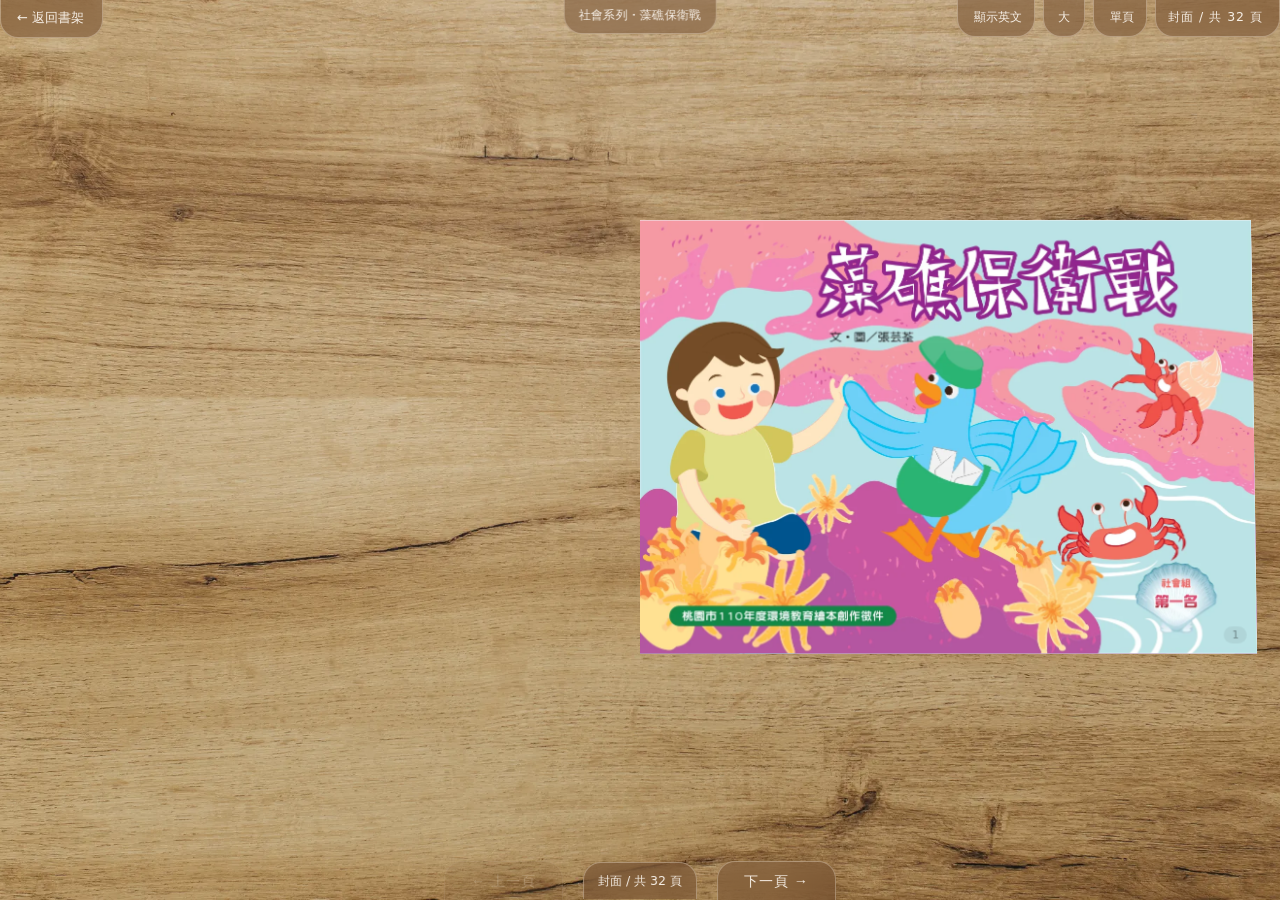
==== commit 9f8e6784: "Fix focus mode transition handoff" ====
--- a/viewer.html
+++ b/viewer.html
@@ -109,6 +109,7 @@
          */
         #book {
             position: relative;
+            flex: 0 0 auto;
             transform-style: preserve-3d;
             /* slight tilt for depth feel */
             transform: rotateX(4deg);
@@ -117,6 +118,14 @@
         body.focus-mode #book { transform: rotateX(0deg); }
         body.focus-mode #scene { perspective: none; }
         body.focus-mode .face.back { display: none; }
+        body.focus-mode .leaf { display: none; }
+        body.focus-mode .leaf.focus-visible { display: block; }
+        body.focus-mode .leaf.focus-current { z-index: 20 !important; }
+        body.focus-mode .leaf.focus-companion { z-index: 10 !important; }
+        body.focus-mode .leaf.focus-transition { display: block; }
+        body.focus-mode #book.focus-panning { transition: transform 360ms cubic-bezier(.22,.75,.25,1); }
+        @media (max-width: 640px) { body.focus-mode .leaf.focus-companion { opacity: .78; } }
+        @media (prefers-reduced-motion: reduce) { body.focus-mode #book.focus-panning { transition-duration: 0.01ms; } }
 
         /*
          * Each .leaf sits on the RIGHT half of the book.
@@ -749,6 +758,7 @@
 
     let stripCueObserver = null;
     let stripLayoutRebuildQueued = false;
+    let modeTransitionInProgress = false;
     function updatePageEnglishStrips() {
         if (!hasPageEnglishStrips || legacyPanelEnabled) return;
         const strips = document.getElementById('page-english-strips');
@@ -765,7 +775,7 @@
             document.body.style.removeProperty('--strip-preview-strip-top');
             document.body.style.removeProperty('--strip-preview-page-height');
             document.body.style.setProperty('--strip-preview-scale', '1');
-            if (previousHeight > 1) requestAnimationFrame(rebuildBookForAvailableSpace);
+            if (previousHeight > 1) scheduleBookRebuild();
             return;
         }
         const [firstPage, lastPage] = visiblePrintedPages();
@@ -782,7 +792,7 @@
             document.body.style.removeProperty('--strip-preview-strip-top');
             document.body.style.removeProperty('--strip-preview-page-height');
             document.body.style.setProperty('--strip-preview-scale', '1');
-            if (previousHeight > 1) requestAnimationFrame(rebuildBookForAvailableSpace);
+            if (previousHeight > 1) scheduleBookRebuild();
             return;
         }
         for (const pageNumber of new Set([firstPage, lastPage])) {
@@ -837,11 +847,12 @@
                 measuredHeight = Math.ceil(strips.getBoundingClientRect().height);
             }
             document.body.style.setProperty('--strip-preview-height', `${measuredHeight}px`);
-            if ((mobileLayoutChanged || Math.abs(measuredHeight - previousHeight) > 1) && !stripLayoutRebuildQueued) {
+            if ((mobileLayoutChanged || Math.abs(measuredHeight - previousHeight) > 1)
+                && !stripLayoutRebuildQueued && !modeTransitionInProgress) {
                 stripLayoutRebuildQueued = true;
                 requestAnimationFrame(() => {
-                    rebuildBookForAvailableSpace();
                     stripLayoutRebuildQueued = false;
+                    if (!modeTransitionInProgress) rebuildBookForAvailableSpace();
                 });
             }
             requestAnimationFrame(syncStripScrollCues);
@@ -893,7 +904,7 @@
         const safeHeight = Math.max(0, safeBottom - safeTop);
         const gap = 12;
         const naturalStripHeight = strips.offsetHeight;
-        const naturalPageHeight = scene.clientWidth * 0.94 * PAGE_RATIO / (readingMode === 'focus' ? 1 : 2);
+        const naturalPageHeight = scene.clientWidth * (readingMode === 'focus' ? 0.54 : 0.94) * PAGE_RATIO / (readingMode === 'focus' ? 1 : 2);
         const compositionHeight = naturalPageHeight + gap + naturalStripHeight;
         const scale = Math.min(1, Math.max(0.05, (safeHeight - gap) / Math.max(1, compositionHeight)));
         const pageHeight = naturalPageHeight * scale;
@@ -939,7 +950,7 @@
     function visiblePrintedPages() {
         const flipped = leaves.filter(l => l.angle === -180).length;
         if (readingMode === 'focus') {
-            const page = Math.min(flipped + 1, TOTAL_PAGES);
+            const page = Math.min(focusPage, TOTAL_PAGES);
             return [page, page];
         }
         // The first sheet's front (page 1) is the only printed face visible on
@@ -965,7 +976,7 @@
             translationPlacement = nextPlacement;
             document.body.classList.toggle('translation-side', translationPlacement === 'side');
             document.body.classList.toggle('translation-bottom', translationPlacement === 'bottom');
-            requestAnimationFrame(rebuildBookForAvailableSpace);
+            scheduleBookRebuild();
         }
         if (!shouldShowFallbackPanel) {
             document.body.classList.remove('translation-side', 'translation-bottom');
@@ -973,7 +984,7 @@
         translationContent.replaceChildren();
 
         if (!shouldShowFallbackPanel || !activeEntries.length) {
-            if (panelWasOpen) requestAnimationFrame(rebuildBookForAvailableSpace);
+            if (panelWasOpen) scheduleBookRebuild();
             return;
         }
 
@@ -1049,9 +1060,10 @@
         const availH = sceneRect.height;
 
         if (readingMode === 'focus') {
-            const leafH = Math.floor(Math.min(availH * 0.94, availW * 0.94 * PAGE_RATIO));
+            const focusWidthRatio = window.matchMedia('(max-width: 640px)').matches ? 0.84 : 0.54;
+            const leafH = Math.floor(Math.min(availH * 0.94, availW * focusWidthRatio * PAGE_RATIO));
             const leafW = Math.floor(leafH / PAGE_RATIO);
-            return { leafW, leafH, spreadW: leafW, spreadH: leafH };
+            return { leafW, leafH, spreadW: leafW * 2, spreadH: leafH };
         }
 
         if (hasPageEnglishStrips && document.body.classList.contains('strip-page-open')) {
@@ -1087,6 +1099,8 @@
     const leftBg  = document.getElementById('left-bg');
     const leaves  = [];
     let isDragging = false, currentDragLeaf = null, dragPointerId = null;
+    let focusPage = 1;
+    let navigationBusy = false;
     let startX = 0, lastX = 0, startAngle = 0;
     let bookRect = {};
     let zoomScale = 1, panX = 0, panY = 0;
@@ -1104,7 +1118,10 @@
 
     function applyBookViewport() {
         clampPan();
-        book.style.transform = `translate3d(${panX}px, ${panY}px, 0) scale(${zoomScale}) rotateX(${readingMode === 'focus' ? 0 : 4}deg)`;
+        const focusOffset = readingMode === 'focus' && focusPage > 1
+            ? (focusPage % 2 === 0 ? 1 : -1) * (book.offsetWidth / 4)
+            : 0;
+        book.style.transform = `translate3d(${panX + focusOffset}px, ${panY}px, 0) scale(${zoomScale}) rotateX(${readingMode === 'focus' ? 0 : 4}deg)`;
     }
 
     function touchPoints() {
@@ -1126,6 +1143,88 @@
         isDragging = false;
         currentDragLeaf = null;
         dragPointerId = null;
+    }
+
+    function focusSpreadFlipCount(page = focusPage) {
+        if (page <= 1) return 0;
+        const leftPage = page % 2 === 0 ? page : page - 1;
+        return Math.floor(leftPage / 2);
+    }
+
+    function focusCompanionPage(page = focusPage) {
+        if (page <= 1) return null;
+        const companion = page % 2 === 0 ? page + 1 : page - 1;
+        return companion <= TOTAL_PAGES ? companion : null;
+    }
+
+    function updateFocusVisibility(extraPages = []) {
+        if (readingMode !== 'focus') return;
+        const companion = focusCompanionPage();
+        const visible = new Set([focusPage, companion, ...extraPages].filter(Boolean));
+        leaves.forEach((leaf, index) => {
+            const page = index + 1;
+            leaf.el.classList.toggle('focus-visible', visible.has(page));
+            leaf.el.classList.toggle('focus-current', page === focusPage);
+            leaf.el.classList.toggle('focus-companion', page === companion);
+            leaf.el.classList.toggle('focus-transition', extraPages.includes(page));
+        });
+    }
+
+    function focusLeftAnchor(page = focusPage) {
+        return page <= 1 ? 1 : (page % 2 === 0 ? page : page - 1);
+    }
+
+    function focusLeaf(page = focusPage) {
+        return leaves[page - 1]?.el || null;
+    }
+
+    function faceForPage(page, mode = readingMode, pageLeaves = leaves) {
+        if (mode === 'focus') return pageLeaves[page - 1]?.el.querySelector('.face.front') || null;
+        if (page === 1) return pageLeaves[0]?.el.querySelector('.face.front') || null;
+        const leafIndex = page % 2 === 0 ? page / 2 - 1 : (page - 1) / 2;
+        const face = page % 2 === 0 ? '.face.back' : '.face.front';
+        return pageLeaves[leafIndex]?.el.querySelector(face) || null;
+    }
+
+    function makeModeZoomGhost(sourceFace, sourceRect, page) {
+        if (!sourceFace || !sourceRect || sourceRect.width <= 0 || sourceRect.height <= 0) return null;
+        const ghost = sourceFace.cloneNode(true);
+        // A back-face clone would inherit `display:none` in focus mode and
+        // also keep its 180° face transform. Render every moving clone as a
+        // flat, front-facing page independent of the destination book mode.
+        ghost.classList.remove('back');
+        ghost.classList.add('front');
+        ghost.classList.add('mode-zoom-ghost');
+        ghost.dataset.page = String(page);
+        Object.assign(ghost.style, {
+            position: 'fixed', left: `${sourceRect.left}px`, top: `${sourceRect.top}px`,
+            width: `${sourceRect.width}px`, height: `${sourceRect.height}px`,
+            margin: '0', transform: 'none', translate: 'none', scale: 'none',
+            transformOrigin: 'top left', backfaceVisibility: 'visible',
+            webkitBackfaceVisibility: 'visible', zIndex: '350', pointerEvents: 'none',
+            overflow: 'hidden', opacity: '1'
+        });
+        return ghost;
+    }
+
+    function animateModeZoomGhost(ghost, targetFace, duration = 380) {
+        if (!ghost || !targetFace) return null;
+        const targetRect = targetFace.getBoundingClientRect();
+        if (targetRect.width <= 0 || targetRect.height <= 0) return null;
+        const originalVisibility = targetFace.style.visibility;
+        targetFace.style.visibility = 'hidden';
+        document.body.append(ghost);
+        const animation = ghost.animate([
+            { left: ghost.style.left, top: ghost.style.top, width: ghost.style.width, height: ghost.style.height },
+            { left: `${targetRect.left}px`, top: `${targetRect.top}px`, width: `${targetRect.width}px`, height: `${targetRect.height}px` }
+        ], { duration, easing: 'cubic-bezier(.22,.75,.25,1)', fill: 'both' });
+        return {
+            animation,
+            cleanup() {
+                targetFace.style.visibility = originalVisibility;
+                ghost.remove();
+            }
+        };
     }
 
     function beginPinchGesture() {
@@ -1160,7 +1259,9 @@
             leaf.style.width  = leafW + 'px';
             leaf.style.height = leafH + 'px';
             // Leaves sit on the RIGHT half (spine = left edge of leaf = center of book)
-            leaf.style.left = (readingMode === 'focus' ? 0 : leafW) + 'px';
+            const pageNumber = i + 1;
+            const focusPageLeft = pageNumber === 1 ? leafW / 2 : (pageNumber % 2 === 0 ? 0 : leafW);
+            leaf.style.left = (readingMode === 'focus' ? focusPageLeft : leafW) + 'px';
             leaf.style.top  = '0px';
 
             const frontPage = pagesData[readingMode === 'focus' ? i : i * 2];
@@ -1198,7 +1299,8 @@
 
         // Assign the initial stack only after every leaf exists so the cover
         // uses the final leaf count and stays above the later pages on first paint.
-        leaves.forEach(obj => setTransform(obj, 0));
+        leaves.forEach(obj => setTransform(obj, readingMode === 'focus' ? 0 : (obj.index < focusSpreadFlipCount() ? -180 : 0)));
+        if (readingMode === 'focus') updateFocusVisibility();
 
         fitPageEnglishBoxes();
         updateUI();
@@ -1227,15 +1329,15 @@
     function updateUI() {
         const flipped = leaves.filter(l => l.angle === -180).length;
         if (readingMode === 'focus') {
-            const page = Math.min(flipped + 1, TOTAL_PAGES);
+            const page = Math.min(focusPage, TOTAL_PAGES);
             const text = lang === 'en' ? `Page ${page} / ${TOTAL_PAGES}` : `第 ${page} 頁 / 共 ${TOTAL_PAGES} 頁`;
             document.getElementById('page-indicator').textContent = text;
             document.getElementById('spread-info').textContent = text;
-            document.getElementById('btn-prev').disabled = flipped === 0;
-            document.getElementById('btn-next').disabled = flipped >= TOTAL_PAGES - 1;
+            document.getElementById('btn-prev').disabled = focusPage <= 1 || navigationBusy;
+            document.getElementById('btn-next').disabled = focusPage >= TOTAL_PAGES || navigationBusy;
             if (englishOpen) updateTranslation();
             updatePageEnglishStrips();
-            if (USE_INCREMENTAL_PRELOAD) preloadPageRange(flipped + 1, PRELOAD_AHEAD);
+            if (USE_INCREMENTAL_PRELOAD) preloadPageRange(focusPage - 1, PRELOAD_AHEAD);
             return;
         }
         const leftPage  = flipped * 2;
@@ -1257,8 +1359,8 @@
 
         document.getElementById('page-indicator').textContent = spreadText;
         document.getElementById('spread-info').textContent    = spreadText;
-        document.getElementById('btn-prev').disabled = (flipped === 0);
-        document.getElementById('btn-next').disabled = (flipped >= MAX_FLIPPED_LEAVES);
+        document.getElementById('btn-prev').disabled = (flipped === 0 || navigationBusy);
+        document.getElementById('btn-next').disabled = (flipped >= MAX_FLIPPED_LEAVES || navigationBusy);
         if (englishOpen) updateTranslation();
         updatePageEnglishStrips();
         if (USE_INCREMENTAL_PRELOAD) preloadPageRange(flipped * 2, PRELOAD_AHEAD);
@@ -1266,6 +1368,9 @@
 
     // ── Flip ──
     function flipTo(obj, targetAngle, dur = 440) {
+        if (navigationBusy) return;
+        navigationBusy = true;
+        updateUI();
         if (USE_INCREMENTAL_PRELOAD && targetAngle === -180) {
             preloadPageRange((obj.index + 1) * (readingMode === 'focus' ? 1 : 2), PRELOAD_AHEAD);
         }
@@ -1274,33 +1379,125 @@
         setTimeout(() => {
             obj.el.style.transition = '';
             setTransform(obj, targetAngle); // commit
+            navigationBusy = false;
             updateUI();
         }, dur + 10);
     }
 
+    async function navigateFocus(targetPage) {
+        if (navigationBusy || readingMode !== 'focus' || targetPage < 1 || targetPage > TOTAL_PAGES || targetPage === focusPage) return;
+        const fromPage = focusPage;
+        const sameSpread = focusSpreadFlipCount(fromPage) === focusSpreadFlipCount(targetPage);
+        navigationBusy = true;
+        updateUI();
+        if (USE_INCREMENTAL_PRELOAD) {
+            const needed = [targetPage, focusCompanionPage(targetPage)].filter(Boolean);
+            await Promise.all(needed.map(page => preloadPageRange(page - 1, 1)));
+        }
+
+        const reducedMotion = window.matchMedia('(prefers-reduced-motion: reduce)').matches;
+        if (sameSpread) {
+            focusPage = targetPage;
+            updateFocusVisibility();
+            book.classList.add('focus-panning');
+            applyBookViewport();
+            if (!reducedMotion) await new Promise(resolve => setTimeout(resolve, 370));
+            book.classList.remove('focus-panning');
+        } else {
+            const direction = targetPage > fromPage ? 1 : -1;
+            const outgoingLeaf = focusLeaf(fromPage);
+            const incomingLeaf = focusLeaf(targetPage);
+            const transitionalPages = [fromPage, focusCompanionPage(fromPage), targetPage, focusCompanionPage(targetPage)].filter(Boolean);
+            focusPage = targetPage;
+            updateFocusVisibility(transitionalPages);
+            book.classList.add('focus-panning');
+            applyBookViewport();
+            if (!reducedMotion && outgoingLeaf && incomingLeaf) {
+                const duration = 430;
+                const outgoing = outgoingLeaf.animate([
+                    { transform: 'rotateY(0deg) translateX(0)', opacity: 1 },
+                    { transform: `rotateY(${direction > 0 ? -72 : 72}deg) translateX(${direction * -36}px)`, opacity: .2 }
+                ], { duration, easing: 'cubic-bezier(.25,.8,.25,1)', fill: 'both' });
+                const incoming = incomingLeaf.animate([
+                    { transform: `translateX(${direction * 48}px)`, opacity: .2 },
+                    { transform: 'translateX(0)', opacity: 1 }
+                ], { duration, easing: 'cubic-bezier(.25,.8,.25,1)', fill: 'both' });
+                await Promise.all([outgoing.finished.catch(() => {}), incoming.finished.catch(() => {})]);
+                outgoing.cancel();
+                incoming.cancel();
+            }
+            book.classList.remove('focus-panning');
+            updateFocusVisibility();
+        }
+        navigationBusy = false;
+        updateUI();
+    }
+
     document.getElementById('btn-next').addEventListener('click', () => {
+        if (readingMode === 'focus') { navigateFocus(focusPage + 1); return; }
         const maxFlips = readingMode === 'focus' ? TOTAL_PAGES - 1 : MAX_FLIPPED_LEAVES;
         const next = leaves.find(l => l.angle === 0 && l.index < maxFlips);
         if (next) flipTo(next, -180);
     });
     document.getElementById('btn-prev').addEventListener('click', () => {
+        if (readingMode === 'focus') { navigateFocus(focusPage - 1); return; }
         const prev = [...leaves].reverse().find(l => l.angle === -180);
         if (prev) flipTo(prev, 0);
     });
+    book.addEventListener('click', event => {
+        if (readingMode !== 'focus' || navigationBusy) return;
+        const leaf = event.target.closest('.leaf.focus-companion');
+        if (leaf) navigateFocus(Number(leaf.dataset.index) + 1);
+    });
     readingModeToggle.addEventListener('click', () => {
-        const visiblePage = visiblePrintedPages()[0];
+        if (navigationBusy) return;
+        const anchorPage = readingMode === 'focus' ? focusLeftAnchor() : visiblePrintedPages()[0];
+        // The spread state is anchored to the left page, but the visual page
+        // for focus -> spread remains the currently focused page (e.g. p3
+        // travels into the right slot while the indicator anchors at p2).
+        const visualPage = readingMode === 'focus' ? focusPage : anchorPage;
+        const sourceFace = faceForPage(visualPage);
+        const sourceRect = sourceFace?.getBoundingClientRect();
+        const ghost = makeModeZoomGhost(sourceFace, sourceRect, visualPage);
+        navigationBusy = true;
+        modeTransitionInProgress = true;
         readingMode = readingMode === 'focus' ? 'spread' : 'focus';
+        focusPage = anchorPage;
         try { localStorage.setItem(READING_MODE_KEY, readingMode); } catch (_) { /* Preference is optional. */ }
         document.body.classList.toggle('focus-mode', readingMode === 'focus');
         updateReadingModeToggle();
-        const flipped = readingMode === 'focus' ? visiblePage - 1 : (visiblePage === 1 ? 0 : Math.floor(visiblePage / 2));
+        // The English-strip layout can request an async book rebuild when its
+        // available height changes. Rebuild synchronously twice here instead:
+        // the first pass measures strips for the new mode, the second applies
+        // that final space before measuring the animated destination face.
         buildBook();
-        leaves.forEach((leaf, index) => setTransform(leaf, index < flipped ? -180 : 0));
+        buildBook();
+        const flipped = anchorPage === 1 ? 0 : Math.floor(anchorPage / 2);
+        leaves.forEach((leaf, index) => setTransform(leaf, readingMode === 'focus' ? 0 : (index < flipped ? -180 : 0)));
+        updateFocusVisibility();
         updateUI();
+        const targetFace = faceForPage(visualPage);
+        const reducedMotion = window.matchMedia('(prefers-reduced-motion: reduce)').matches;
+        const transition = reducedMotion ? null : animateModeZoomGhost(ghost, targetFace);
+        if (transition) {
+            transition.animation.finished.catch(() => {}).finally(() => {
+                transition.animation.cancel();
+                transition.cleanup();
+                modeTransitionInProgress = false;
+                navigationBusy = false;
+                updateUI();
+            });
+        } else {
+            ghost?.remove();
+            modeTransitionInProgress = false;
+            navigationBusy = false;
+            updateUI();
+        }
     });
 
     // ── Drag ──
     book.addEventListener('pointerdown', e => {
+        if (navigationBusy) return;
         if (e.pointerType === 'touch') {
             activeTouchPointers.set(e.pointerId, { x: e.clientX, y: e.clientY });
             if (activeTouchPointers.size >= 2) {
@@ -1311,6 +1508,7 @@
         }
         const leafEl = e.target.closest('.leaf');
         if (!leafEl) return;
+        if (readingMode === 'focus') return; // focus changes use a click on the companion or navigation controls
         const obj = leaves[parseInt(leafEl.dataset.index)];
         if (obj.angle === 0 && obj.index >= (readingMode === 'focus' ? TOTAL_PAGES - 1 : MAX_FLIPPED_LEAVES)) return;
         if (USE_INCREMENTAL_PRELOAD && obj.angle === 0) {
@@ -1411,6 +1609,13 @@
         buildBook();
         angles.forEach((a, i) => { if (leaves[i]) setTransform(leaves[i], a); });
         updateUI();
+    }
+
+    function scheduleBookRebuild() {
+        if (modeTransitionInProgress) return;
+        requestAnimationFrame(() => {
+            if (!modeTransitionInProgress) rebuildBookForAvailableSpace();
+        });
     }
 
     let resizeTimer;
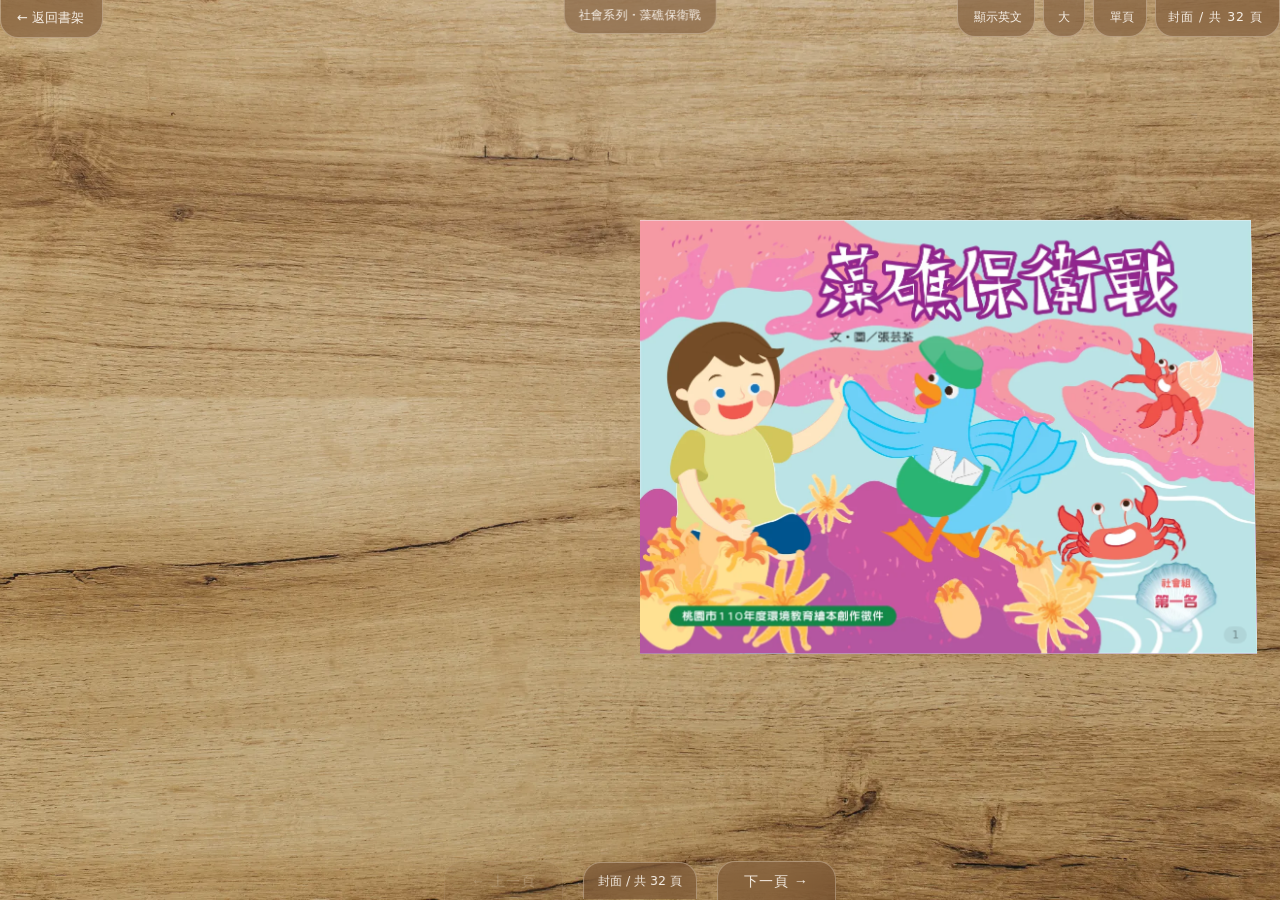
==== commit ca75ab58: "Keep paired pages together during mode zoom" ====
--- a/viewer.html
+++ b/viewer.html
@@ -1186,43 +1186,78 @@
         return pageLeaves[leafIndex]?.el.querySelector(face) || null;
     }
 
-    function makeModeZoomGhost(sourceFace, sourceRect, page) {
-        if (!sourceFace || !sourceRect || sourceRect.width <= 0 || sourceRect.height <= 0) return null;
-        const ghost = sourceFace.cloneNode(true);
-        // A back-face clone would inherit `display:none` in focus mode and
-        // also keep its 180° face transform. Render every moving clone as a
-        // flat, front-facing page independent of the destination book mode.
-        ghost.classList.remove('back');
-        ghost.classList.add('front');
-        ghost.classList.add('mode-zoom-ghost');
-        ghost.dataset.page = String(page);
+    function printedSpreadPages(page) {
+        if (page <= 1) return [1];
+        const leftPage = page % 2 === 0 ? page : page - 1;
+        return [leftPage, leftPage + 1].filter(number => number <= TOTAL_PAGES);
+    }
+
+    function rectUnion(rectangles) {
+        if (!rectangles.length) return null;
+        const left = Math.min(...rectangles.map(rect => rect.left));
+        const top = Math.min(...rectangles.map(rect => rect.top));
+        const right = Math.max(...rectangles.map(rect => rect.right));
+        const bottom = Math.max(...rectangles.map(rect => rect.bottom));
+        return { left, top, right, bottom, width: right - left, height: bottom - top };
+    }
+
+    function makeModeZoomGhost(pages) {
+        const visiblePages = pages.filter(item => item.face && item.rect?.width > 0 && item.rect?.height > 0);
+        const bounds = rectUnion(visiblePages.map(item => item.rect));
+        if (!bounds || bounds.width <= 0 || bounds.height <= 0) return null;
+        const ghost = document.createElement('div');
+        ghost.className = 'mode-zoom-ghost-spread';
         Object.assign(ghost.style, {
-            position: 'fixed', left: `${sourceRect.left}px`, top: `${sourceRect.top}px`,
-            width: `${sourceRect.width}px`, height: `${sourceRect.height}px`,
-            margin: '0', transform: 'none', translate: 'none', scale: 'none',
-            transformOrigin: 'top left', backfaceVisibility: 'visible',
-            webkitBackfaceVisibility: 'visible', zIndex: '350', pointerEvents: 'none',
-            overflow: 'hidden', opacity: '1'
+            position: 'fixed', left: `${bounds.left}px`, top: `${bounds.top}px`,
+            width: `${bounds.width}px`, height: `${bounds.height}px`,
+            margin: '0', transform: 'none', overflow: 'visible',
+            zIndex: '350', pointerEvents: 'none'
         });
-        return ghost;
-    }
-
-    function animateModeZoomGhost(ghost, targetFace, duration = 380) {
-        if (!ghost || !targetFace) return null;
-        const targetRect = targetFace.getBoundingClientRect();
-        if (targetRect.width <= 0 || targetRect.height <= 0) return null;
-        const originalVisibility = targetFace.style.visibility;
-        targetFace.style.visibility = 'hidden';
-        document.body.append(ghost);
-        const animation = ghost.animate([
-            { left: ghost.style.left, top: ghost.style.top, width: ghost.style.width, height: ghost.style.height },
-            { left: `${targetRect.left}px`, top: `${targetRect.top}px`, width: `${targetRect.width}px`, height: `${targetRect.height}px` }
+
+        for (const { page, face, rect } of visiblePages) {
+            const ghostPage = face.cloneNode(true);
+            // A back-face clone would inherit `display:none` in focus mode and
+            // retain its 180° transform. Keep each scan flat and front-facing.
+            ghostPage.classList.remove('back');
+            ghostPage.classList.add('front', 'mode-zoom-ghost-page');
+            ghostPage.dataset.page = String(page);
+            const sourceLeaf = face.closest('.leaf');
+            ghostPage.style.position = 'absolute';
+            ghostPage.style.left = `${((rect.left - bounds.left) / bounds.width) * 100}%`;
+            ghostPage.style.top = `${((rect.top - bounds.top) / bounds.height) * 100}%`;
+            ghostPage.style.width = `${(rect.width / bounds.width) * 100}%`;
+            ghostPage.style.height = `${(rect.height / bounds.height) * 100}%`;
+            ghostPage.style.margin = '0';
+            ghostPage.style.transform = 'none';
+            ghostPage.style.transformOrigin = 'top left';
+            ghostPage.style.backfaceVisibility = 'visible';
+            ghostPage.style.webkitBackfaceVisibility = 'visible';
+            ghostPage.style.opacity = sourceLeaf ? getComputedStyle(sourceLeaf).opacity : '1';
+            ghostPage.querySelectorAll('*').forEach(node => { node.style.pointerEvents = 'none'; });
+            ghost.append(ghostPage);
+        }
+        return { element: ghost, pages: visiblePages, bounds };
+    }
+
+    function animateModeZoomGhost(ghostSpread, targetPages, duration = 380) {
+        if (!ghostSpread || !targetPages.length) return null;
+        const targetFaces = targetPages.map(({ page }) => faceForPage(page));
+        if (targetFaces.some(face => !face)) return null;
+        const targetRects = targetFaces.map(face => face.getBoundingClientRect());
+        const targetBounds = rectUnion(targetRects);
+        if (!targetBounds || targetBounds.width <= 0 || targetBounds.height <= 0) return null;
+        const originalVisibility = targetFaces.map(face => face.style.visibility);
+        targetFaces.forEach(face => { face.style.visibility = 'hidden'; });
+        document.body.append(ghostSpread.element);
+        const animation = ghostSpread.element.animate([
+            { left: `${ghostSpread.bounds.left}px`, top: `${ghostSpread.bounds.top}px`, width: `${ghostSpread.bounds.width}px`, height: `${ghostSpread.bounds.height}px` },
+            { left: `${targetBounds.left}px`, top: `${targetBounds.top}px`, width: `${targetBounds.width}px`, height: `${targetBounds.height}px` }
         ], { duration, easing: 'cubic-bezier(.22,.75,.25,1)', fill: 'both' });
         return {
             animation,
             cleanup() {
-                targetFace.style.visibility = originalVisibility;
-                ghost.remove();
+                targetFaces.forEach((face, index) => { face.style.visibility = originalVisibility[index]; });
+                ghostSpread.element.remove();
             }
         };
     }
@@ -1456,9 +1491,12 @@
         // for focus -> spread remains the currently focused page (e.g. p3
         // travels into the right slot while the indicator anchors at p2).
         const visualPage = readingMode === 'focus' ? focusPage : anchorPage;
-        const sourceFace = faceForPage(visualPage);
-        const sourceRect = sourceFace?.getBoundingClientRect();
-        const ghost = makeModeZoomGhost(sourceFace, sourceRect, visualPage);
+        const visualSpreadPages = printedSpreadPages(visualPage);
+        const sourcePages = visualSpreadPages.map(page => {
+            const face = faceForPage(page);
+            return { page, face, rect: face?.getBoundingClientRect() };
+        });
+        const ghostSpread = makeModeZoomGhost(sourcePages);
         navigationBusy = true;
         modeTransitionInProgress = true;
         readingMode = readingMode === 'focus' ? 'spread' : 'focus';
@@ -1476,9 +1514,9 @@
         leaves.forEach((leaf, index) => setTransform(leaf, readingMode === 'focus' ? 0 : (index < flipped ? -180 : 0)));
         updateFocusVisibility();
         updateUI();
-        const targetFace = faceForPage(visualPage);
         const reducedMotion = window.matchMedia('(prefers-reduced-motion: reduce)').matches;
-        const transition = reducedMotion ? null : animateModeZoomGhost(ghost, targetFace);
+        const targetPages = visualSpreadPages.map(page => ({ page }));
+        const transition = reducedMotion ? null : animateModeZoomGhost(ghostSpread, targetPages);
         if (transition) {
             transition.animation.finished.catch(() => {}).finally(() => {
                 transition.animation.cancel();
@@ -1488,7 +1526,7 @@
                 updateUI();
             });
         } else {
-            ghost?.remove();
+            ghostSpread?.element.remove();
             modeTransitionInProgress = false;
             navigationBusy = false;
             updateUI();
